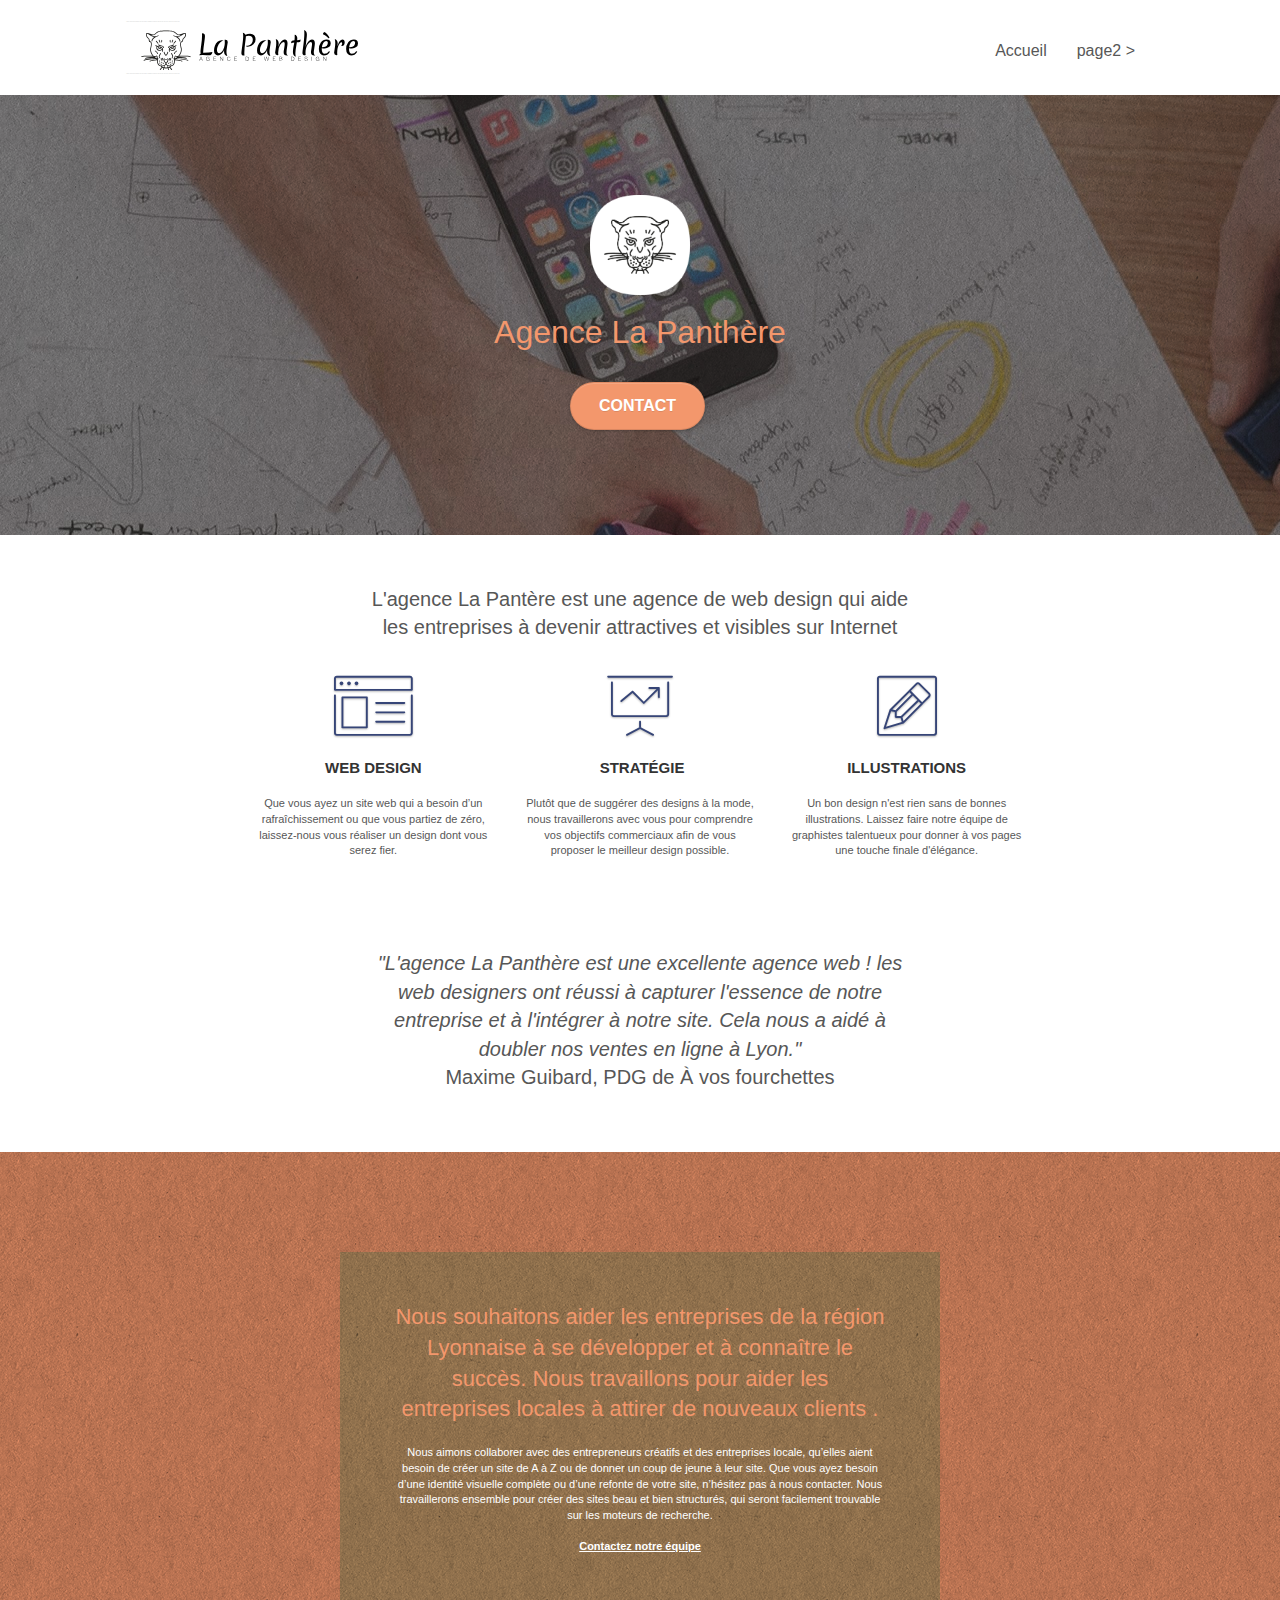
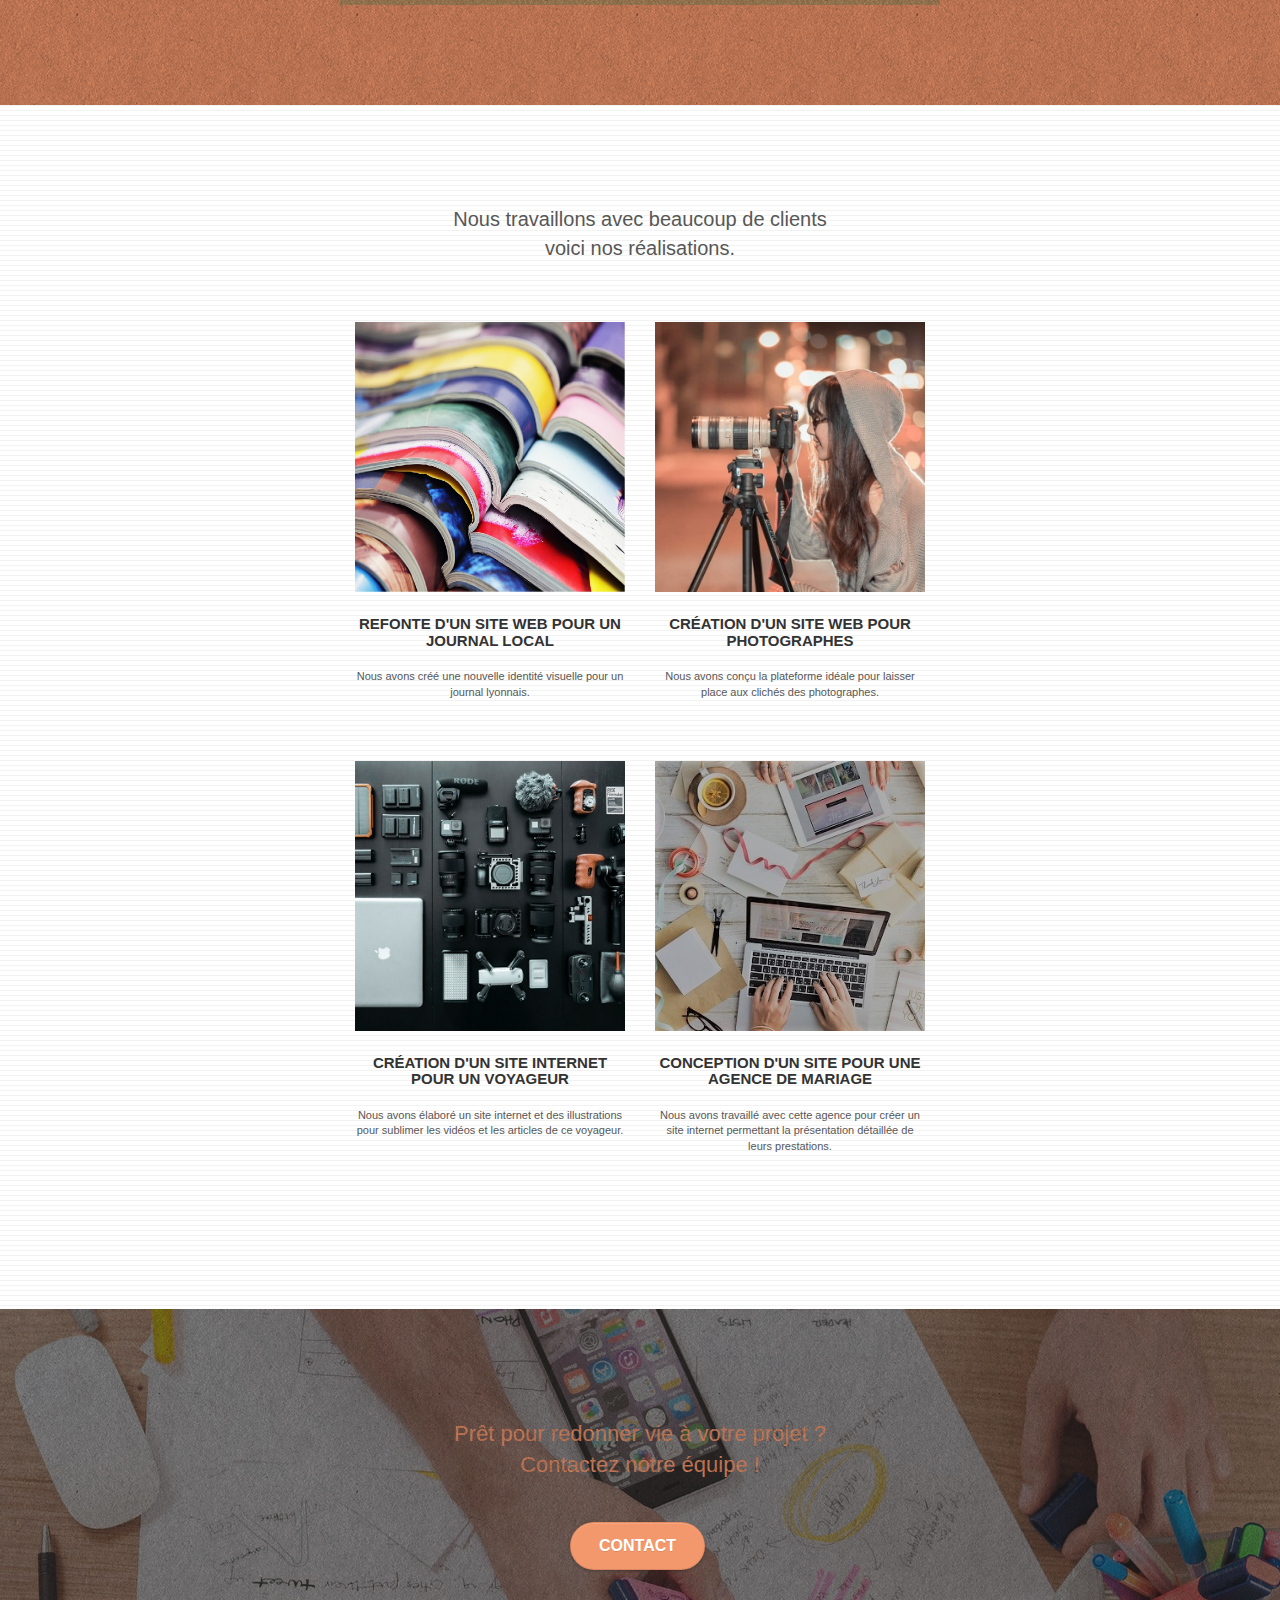
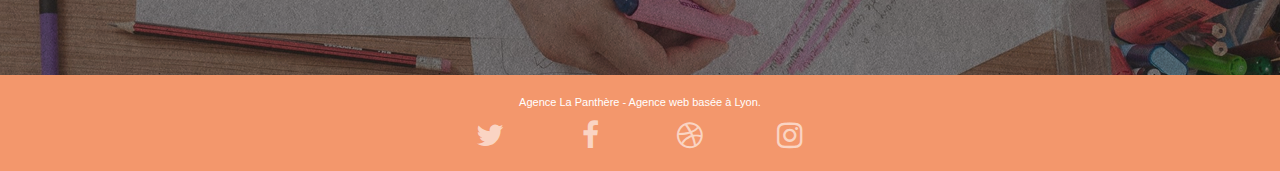
==== index.html @ 44c62259 "Ajout de balise header et footer en remplacement de simple div" ====
<!doctype html>
<html lang="fr">

<head>
	<meta charset="utf-8">
	<meta name="description"
		content="L'agence La Panthère est une société de design web permettant à n'importe quel pesrsonne de pouvoir créer designé le site de ces rêves">
	<meta name="viewport" content="width=device-width, initial-scale=1.0, viewport-fit=cover">
	<link rel="shortcut icon" type="image/png" href="img/favicon.jpg">
	<link rel="stylesheet" type="text/css" href="./css/style-index.css">


	<script src="./js/jquery-2.1.0.js"></script>
	<script src="./js/bootstrap.js"></script>
	<script src="./js/blocs.js"></script>
	<script src="./js/jquery.touchSwipe.js" defer></script>
	<script src="./js/gmaps.js"></script>

	<title>La Panthère Design</title>


	<!-- Analytics -->

	<!-- Analytics END -->

</head>

<body>
	<!-- Principal conteneur -->
	<div class="page-container">

		<!-- bloc-0 -->
		<header class="bloc bgc-white l-bloc " id="bloc-0">
			<div class="container bloc-sm">

				<nav class="navbar row">
					<div class="navbar-header">
						<div class="keywords" style="color:#cccccc;font-size:1px;">Agence web à paris, stratégie web, web design,
							illustrations, design de site web, site web, web, internet, site internet, site</div>
						<a class="navbar-brand" href="index.html"><img src="img/agence-la-panthere-monochrome.svg"
								alt="paris web design logo agence web meilleure agence" height="40" /></a>
						<div class="keywords" style="color:#cccccc;font-size:1px;">Agence web à paris, stratégie web, web design,
							illustrations, design de site web, site web, web, internet, site internet, site</div>
						<button id="nav-toggle" type="button" class="ui-navbar-toggle navbar-toggle" data-toggle="collapse"
							data-target=".navbar-1">
							<span class="sr-only">Toggle navigation</span><span class="icon-bar"></span><span
								class="icon-bar"></span><span class="icon-bar"></span>
						</button>
					</div>
					<div class="collapse navbar-collapse navbar-1 special-dropdown-nav">
						<ul class="site-navigation nav navbar-nav">
							<li>
								<a href="index.html">Accueil</a>
							</li>
							<li>
							</li>
							<li>
								<a href="page2.html">page2 &gt;</a>
							</li>
						</ul>
					</div>
				</nav>
			</div>
		</header>
		<!-- bloc-0 END -->

		<!-- bloc-1-presentation -->
		<div class="bloc bgc-dark-slate-blue bg-banniere d-bloc bg-t-edge bloc-bg-texture texture-paper b-parallax"
			id="bloc-1-hero">
			<div class="container bloc-lg">
				<div class="row tight-width-whitespace">
					<div class="col-sm-12">
						<img src="img/logo.png" class="center-block image-resize-mode" width="100"
							alt="Agence La Panthère, agence web paris, création logo paris" />
						<h1 class="text-center hero-bloc-text tc-white ">
							Agence La Panthère
						</h1>
						<div class="text-center">
							<a href="page2.html" class="btn btn-lg btn-clean btn-rd cta-hero btn-atomic-tangerine"
								id="cta-hero">Contact</a>
						</div>
					</div>
				</div>
			</div>
		</div>
		<!-- bloc-1-presentation END -->

		<!-- bloc-2-services -->
		<div class="bloc bgc-white l-bloc" id="bloc-2-services">
			<div class="container bloc-md">
				<div class="row">
					<div class="col-sm-12 text-center">
						<p class="text-img-classic">
							L'agence La Pantère est une agence de web design qui aide
							<br>
							les entreprises à devenir attractives et visibles sur Internet
						</p>
					</div>
				</div>
				<div class="row voffset-lg med-width-whitespace">
					<div class="col-sm-4">
						<div class="text-center">
							<span class="et-icon-browser sm-shadow icon-dark-slate-blue icons icon-lg"></span>
						</div>
						<h3 class="mg-md text-center">
							Web design
						</h3>
						<p class="text-center ">
							Que vous ayez un site web qui a besoin d&rsquo;un rafraîchissement ou que vous partiez de zéro,
							laissez-nous vous réaliser un design dont vous serez fier.
						</p>
					</div>
					<div class="col-sm-4">
						<div class="text-center">
							<span class="et-icon-presentation sm-shadow icon-dark-slate-blue icons icon-lg"></span>
						</div>
						<h3 class="mg-md text-center">
							&nbsp;Stratégie
						</h3>
						<p class="text-center ">
							Plutôt que de suggérer des designs à la mode, nous travaillerons avec vous pour comprendre vos objectifs
							commerciaux afin de vous proposer le meilleur design possible.<br>
						</p>
					</div>
					<div class="col-sm-4">
						<div class="text-center">
							<span class="et-icon-edit sm-shadow icon-dark-slate-blue icons icon-lg"></span>
						</div>
						<h3 class="mg-md text-center">
							Illustrations
						</h3>
						<p class="text-center ">
							Un bon design n'est rien sans de bonnes illustrations. Laissez faire notre équipe de graphistes talentueux
							pour donner à vos pages une touche finale d'élégance.
						</p>
					</div>
				</div>
				<div class="row voffset-lg voffset">
					<div class="col-xs-12 col-md-8 col-md-offset-2 text-center">
						<p class="text-img-citation">
							"L'agence La Panthère est une excellente agence web ! les
							<br>
							web designers ont réussi à capturer l'essence de notre
							<br>
							entreprise et à l'intégrer à notre site. Cela nous a aidé à
							<br>
							doubler nos ventes en ligne à Lyon."
							<br>
							<span class="auteur">Maxime Guibard, PDG de &Agrave; vos fourchettes</span>
						</p>
					</div>
				</div>
			</div>
		</div>
		<!-- bloc-2-services END -->

		<!-- bloc-3-what-i-do -->
		<div class="bloc tc-white bgc-atomic-tangerine bg-presentation d-bloc bloc-bg-texture texture-paper b-parallax"
			id="bloc-3-what-i-do">
			<div class="container bloc-lg">
				<div class="row tight-width-whitespace black-background">
					<div class="col-sm-12">
						<h2 class="mg-md text-center tc-white">
							Nous souhaitons aider les entreprises de la région Lyonnaise à se développer et à connaître le succès.
							Nous travaillons pour aider les entreprises locales à attirer de nouveaux clients .<br>
						</h2>
						<p class="text-center white">
							Nous aimons collaborer avec des entrepreneurs créatifs et des entreprises locale, qu’elles aient besoin de
							créer un site de A à Z ou de donner un coup de jeune à leur site. Que vous ayez besoin d’une identité
							visuelle complète ou d’une refonte de votre site, n’hésitez pas à nous contacter. Nous travaillerons
							ensemble pour créer des sites beau et bien structurés, qui seront facilement trouvable sur les moteurs de
							recherche. <br><br><a class="ltc-white bold-link" href="page2.html">Contactez notre équipe</a><br>
						</p>
					</div>
				</div>
			</div>
		</div>
		<!-- bloc-3-what-i-do END -->

		<!-- bloc-4-portfolio -->
		<div class="bloc bgc-white bg-lines-h2-bg bg-repeat l-bloc" id="bloc-4-portfolio">
			<div class="container bloc-lg">
				<div class="row">
					<div class="col-sm-12 text-center">
						<p class="text-img-classic">
							Nous travaillons avec beaucoup de clients
							<br>
							voici nos réalisations.
						</p>
					</div>
				</div>
				<div class="row tight-width-whitespace portfolio-row">
					<div class="col-sm-6">
						<a href="#" data-lightbox="img/1.jpg" data-gallery-id="gallery-1"
							data-caption="Refonte d'un site web pour un journal local" data-frame="snapshot-lb"><img src="img/1.jpg"
								alt="paris web design logo agence web meilleure agence et refonte site web journal"
								class="img-responsive portfolio-thumb" /></a>
						<h3 class="mg-md text-center">
							Refonte d'un site web pour un journal local
						</h3>
						<p class="text-center">
							Nous avons créé une nouvelle identité visuelle pour un journal lyonnais.
						</p>
					</div>
					<div class="col-sm-6">
						<a href="#" data-lightbox="img/2.jpg" data-gallery-id="gallery-1"
							data-caption="Création d'un site web pour photographes" data-frame="snapshot-lb"><img src="img/2.jpg"
								class="img-responsive portfolio-thumb"
								alt="paris web design logo agence web meilleure agence, Création d'un site web pour photographes" /></a>
						<h3 class="mg-md text-center">
							Création d'un site web pour photographes
						</h3>
						<p class="text-center">
							Nous avons conçu la plateforme idéale pour laisser place aux clichés des photographes.
						</p>
					</div>
				</div>
				<div class="row tight-width-whitespace portfolio-row">
					<div class="col-sm-6">
						<a href="#" data-lightbox="img/3.png" data-gallery-id="gallery-1"
							data-caption="Création d'un site internet pour un voyageur" data-frame="snapshot-lb"><img src="img/3.png"
								class="img-responsive portfolio-thumb"
								alt="paris web design logo agence web meilleure agence, Création d'un site web pour voyageur" /></a>
						<h3 class="mg-md text-center">
							Création d'un site internet pour un voyageur
						</h3>
						<p class="text-center">
							Nous avons élaboré un site internet et des illustrations pour sublimer les vidéos et les articles de ce
							voyageur.
						</p>
					</div>
					<div class="col-sm-6">
						<a href="#" data-lightbox="img/4.png" data-gallery-id="gallery-1"
							data-caption="Conception d'un site pour une agence de mariage" data-frame="snapshot-lb"><img
								src="img/4.png" class="img-responsive portfolio-thumb"
								alt="paris web design logo agence web meilleure agence, Création d'un site web pour agence de mariage" /></a>
						<h3 class="mg-md text-center">
							Conception d'un site pour une agence de mariage
						</h3>
						<p class="text-center">
							Nous avons travaillé avec cette agence pour créer un site internet permettant la présentation détaillée de
							leurs prestations.
						</p>
					</div>
				</div>
			</div>
		</div>
		<!-- bloc-4-portfolio END -->

		<!-- bloc-5-cta -->
		<div class="bloc bgc-dark-slate-blue bg-banniere d-bloc bloc-bg-texture texture-paper" id="bloc-5-cta">
			<div class="container bloc-lg">
				<div class="row">
					<h2 class="mg-md text-center tc-white">
						Prêt pour redonner vie à votre projet ?<br>Contactez notre équipe !
					</h2>
					<div class="col-sm-12 text-center">
						<a href="page2.html" class="btn btn-atomic-tangerine btn-clean btn-rd btn-lg cta-hero">Contact</a>
					</div>
				</div>
			</div>
		</div>
		<!-- bloc-5-cta END -->

		<!-- Footer - bloc-8 -->
		<footer class="bloc bgc-atomic-tangerine d-bloc" id="bloc-8">
			<div class="container bloc-sm">
				<div class="row">
					<div class="col-sm-12">
						<p class="text-center white">
							Agence La Panthère - Agence web basée à Lyon.<br>
						</p>
						<div class="row row-no-gutters social">
							<div class="col-sm-3">
								<div class="text-center">
									<a class="social" href="index.html"><span class="fa fa-twitter icon-md"></span></a>
								</div>
							</div>
							<div class="col-sm-3">
								<div class="text-center">
									<a class="social" href="index.html"><span class="fa fa-facebook icon-md"></span></a>
								</div>
							</div>
							<div class="col-sm-3">
								<div class="text-center">
									<a class="social" href="index.html"><span class="fa fa-dribbble icon-md"></span></a>
								</div>
							</div>
							<div class="col-sm-3">
								<div class="text-center">
									<a class="social" href="index.html"><span class="fa fa-instagram icon-md"></span></a>
								</div>
							</div>
						</div>
					</div>
				</div>
			</div>
		</footer>
		<!-- Footer - bloc-8 END -->

	</div>
	<!-- Principal conteneur END -->


</body>

</html>
---- css/style-index.css ----
/*!
 * Bootstrap v3.3.5 (http://getbootstrap.com)
 * Copyright 2011-2015 Twitter, Inc.
 * Licensed under MIT (https://github.com/twbs/bootstrap/blob/master/LICENSE)
 */
/*! normalize.css v3.0.3 | MIT License | github.com/necolas/normalize.css */
html {
  font-family: sans-serif;
  -webkit-text-size-adjust: 100%;
  -ms-text-size-adjust: 100%
}

body {
  margin: 0
}

footer, header, nav {
  display: block
}

[hidden] {
  display: none
}

a {
  background-color: transparent
}

a:active, a:hover {
  outline: 0
}

b {
  font-weight: 700
}

h1 {
  margin: .67em 0;
  font-size: 2em
}

img {
  border: 0
}

svg:not(:root) {
  overflow: hidden
}

button {
  margin: 0;
  font: inherit;
  color: inherit
}

button {
  overflow: visible
}

button {
  text-transform: none
}

button {
  cursor: pointer
}

button[disabled] {
  cursor: default
}

button::-moz-focus-inner {
  padding: 0;
  border: 0
}

/*! Source: https://github.com/h5bp/html5-boilerplate/blob/master/src/css/main.css */
@media print {
  *, :after, :before {
    color: #000 !important;
    text-shadow: none !important;
    background: 0 0 !important;
    -webkit-box-shadow: none !important;
    box-shadow: none !important
  }

  a, a:visited {
    text-decoration: underline
  }

  a[href]:after {
    content: " ("attr(href) ")"
  }

  a[href^="#"]:after, a[href^="javascript:"]:after {
    content: ""
  }

  img {
    page-break-inside: avoid
  }

  img {
    max-width: 100% !important
  }

  h2, h3, p {
    orphans: 3;
    widows: 3
  }

  h2, h3 {
    page-break-after: avoid
  }

  .navbar {
    display: none
  }
}

@font-face {
  font-family: 'Glyphicons Halflings';
  src: url(https://kentintl.github.io/P4-lapanthere/fonts/glyphicons-halflings-regular.eot);
  src: url(https://kentintl.github.io/P4-lapanthere/fonts/glyphicons-halflings-regular.eot?#iefix) format('embedded-opentype'), url(https://kentintl.github.io/P4-lapanthere/fonts/glyphicons-halflings-regular.woff2) format('woff2'), url(https://kentintl.github.io/P4-lapanthere/fonts/glyphicons-halflings-regular.woff) format('woff'), url(https://kentintl.github.io/P4-lapanthere/fonts/glyphicons-halflings-regular.ttf) format('truetype'), url(https://kentintl.github.io/P4-lapanthere/fonts/glyphicons-halflings-regular.svg#glyphicons_halflingsregular) format('svg')
}

* {
  -webkit-box-sizing: border-box;
  -moz-box-sizing: border-box;
  box-sizing: border-box
}

:after, :before {
  -webkit-box-sizing: border-box;
  -moz-box-sizing: border-box;
  box-sizing: border-box
}

html {
  font-size: 10px;
  -webkit-tap-highlight-color: transparent
}

body {
  font-family: "Helvetica Neue", Helvetica, Arial, sans-serif;
  font-size: 14px;
  line-height: 1.42857143;
  color: #333;
  background-color: #fff
}

button {
  font-family: inherit;
  font-size: inherit;
  line-height: inherit
}

a {
  color: #337ab7;
  text-decoration: none
}

a:focus, a:hover {
  color: #23527c;
  text-decoration: underline
}

a:focus {
  outline: thin dotted;
  outline: 5px auto -webkit-focus-ring-color;
  outline-offset: -2px
}

img {
  vertical-align: middle
}

.img-responsive {
  display: block;
  max-width: 100%;
  height: auto
}

.sr-only {
  position: absolute;
  width: 1px;
  height: 1px;
  padding: 0;
  margin: -1px;
  overflow: hidden;
  clip: rect(0, 0, 0, 0);
  border: 0
}

[role=button] {
  cursor: pointer
}

.h1, .h2, .h3, .h4, .h5, .h6, h1, h2, h3, h4, h5, h6 {
  font-family: inherit;
  font-weight: 500;
  line-height: 1.1;
  color: inherit
}

.h1, .h2, .h3, h1, h2, h3 {
  margin-top: 20px;
  margin-bottom: 10px
}

.h4, .h5, .h6, h4, h5, h6 {
  margin-top: 10px;
  margin-bottom: 10px
}

.h1, h1 {
  font-size: 36px
}

.h2, h2 {
  font-size: 30px
}

.h3, h3 {
  font-size: 24px
}

.h4, h4 {
  font-size: 18px
}

.h5, h5 {
  font-size: 14px
}

.h6, h6 {
  font-size: 12px
}

p {
  margin: 0 0 10px
}

.text-center {
  text-align: center
}

.page-header {
  padding-bottom: 9px;
  margin: 40px 0 20px;
  border-bottom: 1px solid #eee
}

ul {
  margin-top: 0;
  margin-bottom: 10px
}

ul ul {
  margin-bottom: 0
}

.container {
  padding-right: 15px;
  padding-left: 15px;
  margin-right: auto;
  margin-left: auto
}

@media (min-width:768px) {
  .container {
    width: 750px
  }
}

@media (min-width:992px) {
  .container {
    width: 970px
  }
}

@media (min-width:1200px) {
  .container {
    width: 1170px
  }
}

.row {
  margin-right: -15px;
  margin-left: -15px
}

.col-lg-1, .col-lg-10, .col-lg-11,
.col-lg-12, .col-lg-2, .col-lg-3,
.col-lg-4, .col-lg-5, .col-lg-6,
.col-lg-7, .col-lg-8, .col-lg-9,
.col-md-1, .col-md-10, .col-md-11,
.col-md-12, .col-md-2, .col-md-3,
.col-md-4, .col-md-5,
.col-md-6, .col-md-7, .col-md-8,
.col-md-9, .col-sm-1, .col-sm-10,
.col-sm-11, .col-sm-12, .col-sm-2,
.col-sm-3, .col-sm-4, .col-sm-5,
.col-sm-6, .col-sm-7, .col-sm-8,
.col-sm-9, .col-xs-1, .col-xs-10,
.col-xs-11, .col-xs-12, .col-xs-2,
.col-xs-3, .col-xs-4, .col-xs-5,
.col-xs-6, .col-xs-7, .col-xs-8, .col-xs-9 {
  position: relative;
  min-height: 1px;
  padding-right: 15px;
  padding-left: 15px
}

.col-xs-1, .col-xs-10, .col-xs-11,
.col-xs-12, .col-xs-2, .col-xs-3,
.col-xs-4, .col-xs-5, .col-xs-6,
.col-xs-7, .col-xs-8, .col-xs-9 {
  float: left
}

.col-xs-12 {
  width: 100%
}

.col-xs-11 {
  width: 91.66666667%
}

.col-xs-10 {
  width: 83.33333333%
}

.col-xs-9 {
  width: 75%
}

.col-xs-8 {
  width: 66.66666667%
}

.col-xs-7 {
  width: 58.33333333%
}

.col-xs-6 {
  width: 50%
}

.col-xs-5 {
  width: 41.66666667%
}

.col-xs-4 {
  width: 33.33333333%
}

.col-xs-3 {
  width: 25%
}

.col-xs-2 {
  width: 16.66666667%
}

.col-xs-1 {
  width: 8.33333333%
}

.col-xs-offset-12 {
  margin-left: 100%
}

.col-xs-offset-11 {
  margin-left: 91.66666667%
}

.col-xs-offset-10 {
  margin-left: 83.33333333%
}

.col-xs-offset-9 {
  margin-left: 75%
}

.col-xs-offset-8 {
  margin-left: 66.66666667%
}

.col-xs-offset-7 {
  margin-left: 58.33333333%
}

.col-xs-offset-6 {
  margin-left: 50%
}

.col-xs-offset-5 {
  margin-left: 41.66666667%
}

.col-xs-offset-4 {
  margin-left: 33.33333333%
}

.col-xs-offset-3 {
  margin-left: 25%
}

.col-xs-offset-2 {
  margin-left: 16.66666667%
}

.col-xs-offset-1 {
  margin-left: 8.33333333%
}

.col-xs-offset-0 {
  margin-left: 0
}

@media (min-width:768px) {
  .col-sm-1, .col-sm-10, .col-sm-11, .col-sm-12, .col-sm-2, .col-sm-3, .col-sm-4, .col-sm-5, .col-sm-6, .col-sm-7, .col-sm-8, .col-sm-9 {
    float: left
  }

  .col-sm-12 {
    width: 100%
  }

  .col-sm-11 {
    width: 91.66666667%
  }

  .col-sm-10 {
    width: 83.33333333%
  }

  .col-sm-9 {
    width: 75%
  }

  .col-sm-8 {
    width: 66.66666667%
  }

  .col-sm-7 {
    width: 58.33333333%
  }

  .col-sm-6 {
    width: 50%
  }

  .col-sm-5 {
    width: 41.66666667%
  }

  .col-sm-4 {
    width: 33.33333333%
  }

  .col-sm-3 {
    width: 25%
  }

  .col-sm-2 {
    width: 16.66666667%
  }

  .col-sm-1 {
    width: 8.33333333%
  }

  .col-sm-offset-12 {
    margin-left: 100%
  }

  .col-sm-offset-11 {
    margin-left: 91.66666667%
  }

  .col-sm-offset-10 {
    margin-left: 83.33333333%
  }

  .col-sm-offset-9 {
    margin-left: 75%
  }

  .col-sm-offset-8 {
    margin-left: 66.66666667%
  }

  .col-sm-offset-7 {
    margin-left: 58.33333333%
  }

  .col-sm-offset-6 {
    margin-left: 50%
  }

  .col-sm-offset-5 {
    margin-left: 41.66666667%
  }

  .col-sm-offset-4 {
    margin-left: 33.33333333%
  }

  .col-sm-offset-3 {
    margin-left: 25%
  }

  .col-sm-offset-2 {
    margin-left: 16.66666667%
  }

  .col-sm-offset-1 {
    margin-left: 8.33333333%
  }

  .col-sm-offset-0 {
    margin-left: 0
  }
}

@media (min-width:992px) {
  .col-md-1, .col-md-10, .col-md-11, .col-md-12, .col-md-2, .col-md-3, .col-md-4, .col-md-5, .col-md-6, .col-md-7, .col-md-8, .col-md-9 {
    float: left
  }

  .col-md-12 {
    width: 100%
  }

  .col-md-11 {
    width: 91.66666667%
  }

  .col-md-10 {
    width: 83.33333333%
  }

  .col-md-9 {
    width: 75%
  }

  .col-md-8 {
    width: 66.66666667%
  }

  .col-md-7 {
    width: 58.33333333%
  }

  .col-md-6 {
    width: 50%
  }

  .col-md-5 {
    width: 41.66666667%
  }

  .col-md-4 {
    width: 33.33333333%
  }

  .col-md-3 {
    width: 25%
  }

  .col-md-2 {
    width: 16.66666667%
  }

  .col-md-1 {
    width: 8.33333333%
  }

  .col-md-offset-12 {
    margin-left: 100%
  }

  .col-md-offset-11 {
    margin-left: 91.66666667%
  }

  .col-md-offset-10 {
    margin-left: 83.33333333%
  }

  .col-md-offset-9 {
    margin-left: 75%
  }

  .col-md-offset-8 {
    margin-left: 66.66666667%
  }

  .col-md-offset-7 {
    margin-left: 58.33333333%
  }

  .col-md-offset-6 {
    margin-left: 50%
  }

  .col-md-offset-5 {
    margin-left: 41.66666667%
  }

  .col-md-offset-4 {
    margin-left: 33.33333333%
  }

  .col-md-offset-3 {
    margin-left: 25%
  }

  .col-md-offset-2 {
    margin-left: 16.66666667%
  }

  .col-md-offset-1 {
    margin-left: 8.33333333%
  }

  .col-md-offset-0 {
    margin-left: 0
  }
}

@media (min-width:1200px) {
  .col-lg-1, .col-lg-10, .col-lg-11, .col-lg-12, .col-lg-2, .col-lg-3, .col-lg-4, .col-lg-5, .col-lg-6, .col-lg-7, .col-lg-8, .col-lg-9 {
    float: left
  }

  .col-lg-12 {
    width: 100%
  }

  .col-lg-11 {
    width: 91.66666667%
  }

  .col-lg-10 {
    width: 83.33333333%
  }

  .col-lg-9 {
    width: 75%
  }

  .col-lg-8 {
    width: 66.66666667%
  }

  .col-lg-7 {
    width: 58.33333333%
  }

  .col-lg-6 {
    width: 50%
  }

  .col-lg-5 {
    width: 41.66666667%
  }

  .col-lg-4 {
    width: 33.33333333%
  }

  .col-lg-3 {
    width: 25%
  }

  .col-lg-2 {
    width: 16.66666667%
  }

  .col-lg-1 {
    width: 8.33333333%
  }

  .col-lg-offset-12 {
    margin-left: 100%
  }

  .col-lg-offset-11 {
    margin-left: 91.66666667%
  }

  .col-lg-offset-10 {
    margin-left: 83.33333333%
  }

  .col-lg-offset-9 {
    margin-left: 75%
  }

  .col-lg-offset-8 {
    margin-left: 66.66666667%
  }

  .col-lg-offset-7 {
    margin-left: 58.33333333%
  }

  .col-lg-offset-6 {
    margin-left: 50%
  }

  .col-lg-offset-5 {
    margin-left: 41.66666667%
  }

  .col-lg-offset-4 {
    margin-left: 33.33333333%
  }

  .col-lg-offset-3 {
    margin-left: 25%
  }

  .col-lg-offset-2 {
    margin-left: 16.66666667%
  }

  .col-lg-offset-1 {
    margin-left: 8.33333333%
  }

  .col-lg-offset-0 {
    margin-left: 0
  }
}

caption {
  padding-top: 8px;
  padding-bottom: 8px;
  color: #777;
  text-align: left
}

.btn {
  display: inline-block;
  padding: 6px 12px;
  margin-bottom: 0;
  font-size: 14px;
  font-weight: 400;
  line-height: 1.42857143;
  text-align: center;
  white-space: nowrap;
  vertical-align: middle;
  -ms-touch-action: manipulation;
  touch-action: manipulation;
  cursor: pointer;
  -webkit-user-select: none;
  -moz-user-select: none;
  -ms-user-select: none;
  user-select: none;
  background-image: none;
  border: 1px solid transparent;
  border-radius: 4px
}

.btn:active.focus, .btn:active:focus, .btn:focus {
  outline: thin dotted;
  outline: 5px auto -webkit-focus-ring-color;
  outline-offset: -2px
}

.btn:focus, .btn:hover {
  color: #333;
  text-decoration: none
}

.btn:active {
  background-image: none;
  outline: 0;
  -webkit-box-shadow: inset 0 3px 5px rgba(0, 0, 0, .125);
  box-shadow: inset 0 3px 5px rgba(0, 0, 0, .125)
}

.btn[disabled] {
  cursor: not-allowed;
  -webkit-box-shadow: none;
  box-shadow: none;
  opacity: .65
}

.btn-default {
  color: #333;
  background-color: #fff;
  border-color: #ccc
}

.btn-default:focus {
  color: #333;
  background-color: #e6e6e6;
  border-color: #8c8c8c
}

.btn-default:hover {
  color: #333;
  background-color: #e6e6e6;
  border-color: #adadad
}

.btn-default:active {
  color: #333;
  background-color: #e6e6e6;
  border-color: #adadad
}

.btn-default:active.focus, .btn-default:active:focus, .btn-default:active:hover {
  color: #333;
  background-color: #d4d4d4;
  border-color: #8c8c8c
}

.btn-default:active {
  background-image: none
}

.btn-default[disabled], .btn-default[disabled]:active, .btn-default[disabled]:focus, .btn-default[disabled]:hover {
  background-color: #fff;
  border-color: #ccc
}

.btn-link {
  font-weight: 400;
  color: #337ab7;
  border-radius: 0
}

.btn-link, .btn-link:active, .btn-link[disabled] {
  background-color: transparent;
  -webkit-box-shadow: none;
  box-shadow: none
}

.btn-link, .btn-link:active, .btn-link:focus, .btn-link:hover {
  border-color: transparent
}

.btn-link:focus, .btn-link:hover {
  color: #23527c;
  text-decoration: underline;
  background-color: transparent
}

.btn-link[disabled]:focus, .btn-link[disabled]:hover {
  color: #777;
  text-decoration: none
}

.btn-lg {
  padding: 10px 16px;
  font-size: 18px;
  line-height: 1.3333333;
  border-radius: 6px
}

.btn-sm {
  padding: 5px 10px;
  font-size: 12px;
  line-height: 1.5;
  border-radius: 3px
}

.btn-xs {
  padding: 1px 5px;
  font-size: 12px;
  line-height: 1.5;
  border-radius: 3px
}

.btn-block {
  display: block;
  width: 100%
}

.btn-block+.btn-block {
  margin-top: 5px
}

.collapse {
  display: none
}

.dropdown {
  position: relative
}

.dropdown-toggle:focus {
  outline: 0
}

.dropdown-header {
  display: block;
  padding: 3px 20px;
  font-size: 12px;
  line-height: 1.42857143;
  color: #777;
  white-space: nowrap
}

.nav {
  padding-left: 0;
  margin-bottom: 0;
  list-style: none
}

.nav>li {
  position: relative;
  display: block
}

.nav>li>a {
  position: relative;
  display: block;
  padding: 10px 15px
}

.nav>li>a:focus, .nav>li>a:hover {
  text-decoration: none;
  background-color: #eee
}

.nav>li>a>img {
  max-width: none
}

.navbar {
  position: relative;
  min-height: 50px;
  margin-bottom: 20px;
  border: 1px solid transparent
}

@media (min-width:768px) {
  .navbar {
    border-radius: 4px
  }
}

@media (min-width:768px) {
  .navbar-header {
    float: left
  }
}

.navbar-collapse {
  padding-right: 15px;
  padding-left: 15px;
  overflow-x: visible;
  -webkit-overflow-scrolling: touch;
  border-top: 1px solid transparent;
  -webkit-box-shadow: inset 0 1px 0 rgba(255, 255, 255, .1);
  box-shadow: inset 0 1px 0 rgba(255, 255, 255, .1)
}

@media (min-width:768px) {
  .navbar-collapse {
    width: auto;
    border-top: 0;
    -webkit-box-shadow: none;
    box-shadow: none
  }

  .navbar-collapse.collapse {
    display: block !important;
    height: auto !important;
    padding-bottom: 0;
    overflow: visible !important
  }
}

.container>.navbar-collapse, .container>.navbar-header {
  margin-right: -15px;
  margin-left: -15px
}

@media (min-width:768px) {
  .container>.navbar-collapse, .container>.navbar-header {
    margin-right: 0;
    margin-left: 0
  }
}

.navbar-brand {
  float: left;
  height: 50px;
  padding: 15px 15px;
  font-size: 18px;
  line-height: 20px
}

.navbar-brand:focus, .navbar-brand:hover {
  text-decoration: none
}

.navbar-brand>img {
  display: block
}

@media (min-width:768px) {
  .navbar>.container .navbar-brand {
    margin-left: -15px
  }
}

.navbar-toggle {
  position: relative;
  float: right;
  padding: 9px 10px;
  margin-top: 8px;
  margin-right: 15px;
  margin-bottom: 8px;
  background-color: transparent;
  background-image: none;
  border: 1px solid transparent;
  border-radius: 4px
}

.navbar-toggle:focus {
  outline: 0
}

.navbar-toggle .icon-bar {
  display: block;
  width: 22px;
  height: 2px;
  border-radius: 1px
}

.navbar-toggle .icon-bar+.icon-bar {
  margin-top: 4px
}

@media (min-width:768px) {
  .navbar-toggle {
    display: none
  }
}

.navbar-nav {
  margin: 7.5px -15px
}

.navbar-nav>li>a {
  padding-top: 10px;
  padding-bottom: 10px;
  line-height: 20px
}

@media (min-width:768px) {
  .navbar-nav {
    float: left;
    margin: 0
  }

  .navbar-nav>li {
    float: left
  }

  .navbar-nav>li>a {
    padding-top: 15px;
    padding-bottom: 15px
  }
}

.navbar-btn {
  margin-top: 8px;
  margin-bottom: 8px
}

.navbar-btn.btn-sm {
  margin-top: 10px;
  margin-bottom: 10px
}

.navbar-btn.btn-xs {
  margin-top: 14px;
  margin-bottom: 14px
}

.navbar-text {
  margin-top: 15px;
  margin-bottom: 15px
}

@media (min-width:768px) {
  .navbar-text {
    float: left;
    margin-right: 15px;
    margin-left: 15px
  }
}

.navbar-default {
  background-color: #f8f8f8;
  border-color: #e7e7e7
}

.navbar-default .navbar-brand {
  color: #777
}

.navbar-default .navbar-brand:focus, .navbar-default .navbar-brand:hover {
  color: #5e5e5e;
  background-color: transparent
}

.navbar-default .navbar-text {
  color: #777
}

.navbar-default .navbar-nav>li>a {
  color: #777
}

.navbar-default .navbar-nav>li>a:focus, .navbar-default .navbar-nav>li>a:hover {
  color: #333;
  background-color: transparent
}

.navbar-default .navbar-toggle {
  border-color: #ddd
}

.navbar-default .navbar-toggle:focus, .navbar-default .navbar-toggle:hover {
  background-color: #ddd
}

.navbar-default .navbar-toggle .icon-bar {
  background-color: #888
}

.navbar-default .navbar-collapse {
  border-color: #e7e7e7
}

.navbar-default .navbar-link {
  color: #777
}

.navbar-default .navbar-link:hover {
  color: #333
}

.navbar-default .btn-link {
  color: #777
}

.navbar-default .btn-link:focus, .navbar-default .btn-link:hover {
  color: #333
}

.navbar-default .btn-link[disabled]:focus, .navbar-default .btn-link[disabled]:hover {
  color: #ccc
}

@-webkit-keyframes progress-bar-stripes {
  from {
    background-position: 40px 0
  }

  to {
    background-position: 0 0
  }
}

@-o-keyframes progress-bar-stripes {
  from {
    background-position: 40px 0
  }

  to {
    background-position: 0 0
  }
}

@keyframes progress-bar-stripes {
  from {
    background-position: 40px 0
  }

  to {
    background-position: 0 0
  }
}

.container:after, .container:before,
.nav:after, .nav:before,
.navbar-collapse:after,
.navbar-collapse:before,
.navbar-header:after,
.navbar-header:before,
.navbar:after, .navbar:before,
.row:after, .row:before {
  display: table;
  content: " "
}

.container:after, .nav:after, .navbar-collapse:after,
.navbar-header:after, .navbar:after, .row:after {
  clear: both
}

.center-block {
  display: block;
  margin-right: auto;
  margin-left: auto
}

/* FIN DE BOOTSTRAP  FIN DE BOOTSTRAP  FIN DE BOOTSTRAP  FIN DE BOOTSTRAP  FIN DE BOOTSTRAP  FIN DE BOOTSTRAP  FIN DE BOOTSTRAP  FIN DE BOOTSTRAP */

/* STYLE GENERAL  STYLE GENERAL  STYLE GENERAL  STYLE GENERAL  STYLE GENERAL  STYLE GENERAL  STYLE GENERAL  STYLE GENERAL  STYLE GENERAL */
body {
  margin: 0;
  padding: 0;
  background: #fff;
  overflow-x: hidden;
  -webkit-font-smoothing: antialiased;
  -moz-osx-font-smoothing: grayscale
}

a, button {
  transition: all .3s ease-in-out;
  outline: 0 !important
}

a:hover {
  text-decoration: none;
  cursor: pointer
}

.bloc {
  width: 100%;
  clear: both;
  background: 50% 50% no-repeat;
  padding: 0 50px;
  -webkit-background-size: cover;
  -moz-background-size: cover;
  -o-background-size: cover;
  background-size: cover;
  position: relative
}

.bloc .container {
  padding-left: 0;
  padding-right: 0
}

.bloc-lg {
  padding: 100px 50px
}

.bloc-md {
  padding: 50px
}

.bloc-sm {
  padding: 20px 50px
}

.bg-b-edge, .bg-br-edge, .bg-center, .bg-l-edge, .bg-r-edge, .bg-repeat, .bg-t-edge {
  -webkit-background-size: auto !important;
  -moz-background-size: auto !important;
  -o-background-size: auto !important;
  background-size: auto !important
}

.bg-repeat {
  background: repeat
}

.bg-t-edge {
  background: top no-repeat
}

.bloc-bg-texture::before {
  content: "";
  background-size: 2px 2px;
  position: absolute;
  top: 0;
  bottom: 0;
  left: 0;
  right: 0
}

.texture-paper::before {
  background: url(https://kentintl.github.io/P4-lapanthere/img/texture-paper.png);
  background-size: 280px 280px
}

.b-parallax {
  background-attachment: fixed
}

.d-bloc {
  color: rgba(255, 255, 255, .7)
}

.d-bloc button:hover {
  color: rgba(255, 255, 255, .9)
}

.d-bloc .a-btn, .d-bloc .navbar a, .d-bloc .navbar-brand, .d-bloc a .icon-lg, .d-bloc a .icon-md, .d-bloc a .icon-sm, .d-bloc h1 a, .d-bloc h2 a, .d-bloc h3 a, .d-bloc h4 a, .d-bloc h5 a, .d-bloc h6 a, .d-bloc p a {
  color: rgba(255, 255, 255, .6)
}

.d-bloc .a-btn:hover, .d-bloc .navbar a:hover, .d-bloc .navbar-brand:hover, .d-bloc a:hover .icon-lg, .d-bloc a:hover .icon-md, .d-bloc a:hover .icon-sm, .d-bloc h1 a:hover, .d-bloc h2 a:hover, .d-bloc h3 a:hover, .d-bloc h4 a:hover, .d-bloc h5 a:hover, .d-bloc h6 a:hover, .d-bloc p a:hover {
  color: rgba(255, 255, 255, 1)
}

.d-bloc .navbar-toggle .icon-bar {
  background: rgba(255, 255, 255, 1)
}

.l-bloc {
  color: rgba(0, 0, 0, .5)
}

.l-bloc button:hover {
  color: rgba(0, 0, 0, .7)
}

.l-bloc .a-btn, .l-bloc .navbar a, .l-bloc .navbar-brand, .l-bloc a .icon-lg, .l-bloc a .icon-md, .l-bloc a .icon-sm, .l-bloc h1 a, .l-bloc h2 a, .l-bloc h3 a, .l-bloc h4 a, .l-bloc h5 a, .l-bloc h6 a, .l-bloc p a {
  color: rgba(0, 0, 0, .6)
}

.l-bloc .a-btn:hover, .l-bloc .navbar a:hover, .l-bloc .navbar-brand:hover, .l-bloc a:hover .icon-lg, .l-bloc a:hover .icon-md, .l-bloc a:hover .icon-sm, .l-bloc h1 a:hover, .l-bloc h2 a:hover, .l-bloc h3 a:hover, .l-bloc h4 a:hover, .l-bloc h5 a:hover, .l-bloc h6 a:hover, .l-bloc p a:hover {
  color: rgba(0, 0, 0, 1)
}

.l-bloc .navbar-toggle .icon-bar {
  color: rgba(0, 0, 0, .6)
}

.voffset {
  margin-top: 30px
}

.voffset-lg {
  margin-top: 80px
}

.row-no-gutters {
  margin-right: 0;
  margin-left: 0
}

.row.row-no-gutters>[class*=" col-"], .row.row-no-gutters>[class^=col-] {
  padding-right: 0;
  padding-left: 0
}

#bloc-1-hero h1 {
  font-size: 32px
}

.navbar {
  margin-bottom: 0;
  z-index: 1
}

.navbar-brand {
  height: auto;
  padding: 3px 15px;
  font-size: 25px;
  font-weight: 400;
  font-weight: 600;
  line-height: 44px
}

.navbar-brand img {
  max-height: 200px;
  margin: 0 5px 0 0;
  display: inline
}

.navbar-brand img[src$=svg] {
  min-width: 100px
}

.nav-center .navbar-brand img {
  margin: 0
}

.navbar .nav {
  padding-top: 2px;
  margin-right: -16px;
  float: right;
  z-index: 1
}

.nav>li {
  float: left;
  margin-top: 4px;
  font-size: 16px
}

.nav>li a:focus, .nav>li a:hover {
  background: 0 0
}

.navbar-toggle {
  margin: 10px 10px 0 0;
  border: 0
}

.navbar-toggle:hover {
  background: 0 0 !important
}

.navbar-toggle .icon-bar {
  background-color: rgba(0, 0, 0, .5);
  width: 26px
}

/* Modification des images en textes */
.text-img-classic {
  font-size: 20px;
}

.text-img-citation {
  font-size: 20px;
  font-style: italic;
}

.text-img-citation .auteur {
  font-size: 20px;
  font-style: normal;
}

/* FIN Modification des images en textes */
@media (min-width:768px) {
  .site-navigation {
    position: absolute;
    top: 50%;
    right: 20px;
    transform: translate(0, -50%);
    -webkit-transform: translateY(-50%)
  }

  .nav-center {
    text-align: center
  }

  .nav-center .navbar-header {
    width: 100%
  }

  .nav-center .nav>li, .nav-center .navbar-brand, .nav-center .navbar-header {
    float: none;
    display: inline-block
  }

  .nav-center .site-navigation {
    position: relative;
    width: 100%;
    right: 0;
    margin-right: 0;
    margin-top: 20px
  }
}

.nav>li>.dropdown a {
  background: 0 0 !important;
  display: block;
  padding: 14px 15px
}

.mg-md {
  margin-top: 10px;
  margin-bottom: 20px
}

.mg-lg {
  margin-top: 10px;
  margin-bottom: 40px
}

.btn {
  margin: 0 5px 5px 0
}

.btn-d, .btn-d:focus, .btn-d:hover {
  color: #fff;
  background: rgba(0, 0, 0, .3)
}

button {
  outline: 0 !important
}

.btn-rd {
  border-radius: 40px
}

.btn-clean {
  border: 1px solid rgba(0, 0, 0, .08);
  border-bottom-color: rgba(0, 0, 0, .1);
  text-shadow: 0 1px 0 rgba(0, 0, 1, .1);
  box-shadow: 0 1px 3px rgba(0, 0, 1, .25), inset 0 1px 0 0 rgba(255, 255, 255, .15)
}

.icon-md {
  font-size: 30px !important
}

.icon-lg {
  font-size: 60px !important
}

.sm-shadow {
  text-shadow: 0 1px 2px rgba(0, 0, 0, .3)
}

a[data-lightbox] {
  position: relative;
  display: block;
  text-align: center
}

a[data-lightbox]:hover::before {
  content: "+";
  font-family: HelveticaNeue-Light, "Helvetica Neue Light", "Helvetica Neue", Helvetica, Arial;
  font-size: 32px;
  width: 50px;
  height: 50px;
  margin-left: -25px;
  border-radius: 50%;
  background: rgba(0, 0, 0, .6);
  color: #fff;
  font-weight: 100;
  z-index: 1;
  position: absolute;
  top: 50%;
  transform: translateY(-50%);
  -webkit-transform: translateY(-50%)
}

a[data-lightbox]:hover img {
  opacity: .6;
  -webkit-animation-fill-mode: none;
  animation-fill-mode: none
}

.lightbox-caption {
  padding: 20px;
  color: #fff;
  background: rgba(0, 0, 0, .5);
  position: absolute;
  left: 15px;
  right: 15px;
  bottom: 5px
}

.snapshot-lb .lightbox-caption {
  padding: 0;
  color: rgba(0, 0, 0, .5);
  background: 0 0
}

.btn, a, h1, h2, h3, h4, h5, h6, p {
  font-family: helvetica;
  font-weight: 400;
  color: #575757 !important
}

.container {
  max-width: 1000px
}

.hero-bloc-text {
  font-size: 38px
}

p {
  font-size: 11px
}

.tight-width-whitespace {
  max-width: 600px;
  margin: auto auto auto auto
}

.h1 {
  font-size: 20px;
  font-family: "Open Sans"
}

.cta-hero {
  margin-top: 22px;
  color: #fff !important;
  text-transform: uppercase;
  padding: 12px 28px 12px 28px;
  font-size: 16px;
  font-weight: 700
}

.social {
  max-width: 400px;
  margin: auto auto auto auto
}

h2 {
  font-size: 22px;
  line-height: 1.4em
}

h3 {
  font-size: 15px;
  text-transform: uppercase;
  font-weight: 700;
  color: #333 !important
}

.med-width-whitespace {
  max-width: 800px;
  margin: auto auto auto auto;
  box-shadow: 0 0 0 #000
}

h1 {
  color: #333 !important
}

h4 {
  color: #333 !important
}

.icons {
  margin-bottom: 14px;
  margin-top: 24px
}

.white {
  color: #fff !important
}

.portfolio-thumb {
  margin-bottom: 24px
}

.portfolio-row {
  margin-bottom: 44px;
  margin-top: 50px
}

.black-background {
  background-color: rgba(165, 147, 99, .7);
  padding: 40px 40px 40px 40px
}

.bold-link {
  font-weight: 900;
  text-decoration: underline !important
}

.bgc-white {
  background-color: #fff
}

.bgc-dark-slate-blue {
  background-color: #364577
}

.bgc-atomic-tangerine {
  background-color: #f3976c
}

.tc-white {
  color: #f3976c !important
}

.btn-atomic-tangerine {
  background: #f3976c;
  color: #fff !important
}

.btn-atomic-tangerine:hover {
  background: #c27956 !important;
  color: #fff !important
}

.ltc-white {
  color: #fff !important
}

.ltc-white:hover {
  color: #ccc !important
}

.ltc-atomic-tangerine {
  color: #f3976c !important
}

.ltc-atomic-tangerine:hover {
  color: #c27956 !important
}

.icon-dark-slate-blue {
  color: #364577 !important;
  border-color: #364577 !important
}

.bg-lines-h2-bg {
  background-image: url(https://kentintl.github.io/P4-lapanthere/img/lines-h2-bg.png)
}

.bg-banniere {
  background-image: url(https://kentintl.github.io/P4-lapanthere/img/agence-la-panthere.jpg)
}

.bg-presentation {
  background-image: url(https://kentintl.github.io/P4-lapanthere/img/image-de-presentation.bmp)
}

@media (max-width:1024px) {
  .bloc {
    padding-left: 20px;
    padding-right: 20px
  }
}

@media (max-width:992px) and (min-width:768px) {
  .navbar .nav {
    max-width: 80%
  }

  .nav-center.navbar .nav {
    max-width: 100%
  }
}

@media only screen and (min-device-width:768px) and (max-device-width:1024px) and (orientation:landscape) {
  .b-parallax {
    background-attachment: scroll
  }
}

@media only screen and (min-device-width:1024px) and (max-device-width:1366px) and (-webkit-min-device-pixel-ratio:1.5) {
  .b-parallax {
    background-attachment: scroll
  }
}

@media (max-width:991px) {
  .container {
    width: 100%
  }

  .b-parallax {
    background-attachment: scroll
  }

  #hero-bloc, .page-container {
    overflow-x: hidden;
    position: relative
  }

  .bloc {
    padding-left: constant(safe-area-inset-left);
    padding-right: constant(safe-area-inset-right)
  }
}

@media (max-width:767px) {
  .page-container {
    overflow-x: hidden;
    position: relative
  }

  h1, h2, h3, h4, h5, h6, p {
    padding-left: 10px !important;
    padding-right: 10px !important
  }

  .b-parallax {
    background-attachment: scroll
  }

  .navbar .nav {
    padding-top: 0;
    border-top: 1px solid rgba(0, 0, 0, .2);
    float: none !important
  }

  .navbar.row {
    margin-left: 0;
    margin-right: 0
  }

  .site-navigation {
    position: inherit;
    transform: none;
    -webkit-transform: none;
    -ms-transform: none
  }

  .nav>li {
    margin-top: 0;
    border-bottom: 1px solid rgba(0, 0, 0, .1);
    background: rgba(0, 0, 0, .05);
    text-align: left;
    padding-left: 15px;
    width: 100%
  }

  .nav>li:hover {
    background: rgba(0, 0, 0, .08)
  }

  #hero-bloc .navbar .nav {
    background: rgba(0, 0, 0, .8)
  }

  #hero-bloc .navbar .nav a {
    color: rgba(255, 255, 255, .6)
  }

  .hero {
    padding: 50px 0
  }

  .hero-nav {
    left: -1px;
    right: -1px
  }

  .navbar-collapse {
    padding: 0;
    overflow-x: hidden;
    -webkit-box-shadow: none;
    box-shadow: none
  }

  .navbar-brand img {
    max-height: 40px;
    width: auto
  }

  .bloc {
    padding-left: 0;
    padding-right: 0
  }

  .bloc-lg {
    padding: 40px 0
  }

  .bloc-md, .bloc-sm {
    padding-left: 0;
    padding-right: 0
  }

  .a-block {
    padding: 0 10px
  }

  .voffset {
    margin-top: 5px
  }

  .voffset-md {
    margin-top: 20px
  }

  .voffset-lg {
    margin-top: 30px
  }
}

@media (max-width:400px) {
  .bloc {
    padding-left: 0;
    padding-right: 0
  }
}

/* FIN STYLE GENERAL  FIN STYLE GENERAL  FIN STYLE GENERAL  FIN STYLE GENERAL  FIN STYLE GENERAL  FIN STYLE GENERAL  FIN STYLE GENERAL  FIN STYLE GENERAL */

/* FONT AWESOME  FONT AWESOME  FONT AWESOME  FONT AWESOME  FONT AWESOME  FONT AWESOME  FONT AWESOME  FONT AWESOME  FONT AWESOME  FONT AWESOME  FONT AWESOME */
/*!
 *  Font Awesome 4.7.0 by @davegandy - http://fontawesome.io - @fontawesome
 *  License - http://fontawesome.io/license (Font: SIL OFL 1.1, CSS: MIT License)
 */
@font-face {
  font-family: FontAwesome;
  src: url(https://kentintl.github.io/P4-lapanthere/fonts/fontawesome-webfont.eot?v=4.7.0);
  src: url(https://kentintl.github.io/P4-lapanthere/fonts/fontawesome-webfont.eot?#iefix&v=4.7.0) format('embedded-opentype'), url(https://kentintl.github.io/P4-lapanthere/fonts/fontawesome-webfont.woff2?v=4.7.0) format('woff2'), url(https://kentintl.github.io/P4-lapanthere/fonts/fontawesome-webfont.woff?v=4.7.0) format('woff'), url(https://kentintl.github.io/P4-lapanthere/fonts/fontawesome-webfont.ttf?v=4.7.0) format('truetype'), url(https://kentintl.github.io/P4-lapanthere/fonts/fontawesome-webfont.svg?v=4.7.0#fontawesomeregular) format('svg');
  font-weight: 400;
  font-style: normal
}

.fa {
  display: inline-block;
  font: normal normal normal 14px/1 FontAwesome;
  font-size: inherit;
  text-rendering: auto;
  -webkit-font-smoothing: antialiased;
  -moz-osx-font-smoothing: grayscale
}

.fa-lg {
  font-size: 1.33333333em;
  line-height: .75em;
  vertical-align: -15%
}

.fa-ul {
  padding-left: 0;
  margin-left: 2.14285714em;
  list-style-type: none
}

.fa-ul>li {
  position: relative
}

.fa-li {
  position: absolute;
  left: -2.14285714em;
  width: 2.14285714em;
  top: .14285714em;
  text-align: center
}

.fa-li.fa-lg {
  left: -1.85714286em
}

@-webkit-keyframes fa-spin {
  0% {
    -webkit-transform: rotate(0);
    transform: rotate(0)
  }

  100% {
    -webkit-transform: rotate(359deg);
    transform: rotate(359deg)
  }
}

@keyframes fa-spin {
  0% {
    -webkit-transform: rotate(0);
    transform: rotate(0)
  }

  100% {
    -webkit-transform: rotate(359deg);
    transform: rotate(359deg)
  }
}

.fa-repeat:before {
  content: "\f01e"
}

.fa-font:before {
  content: "\f031"
}

.fa-bold:before {
  content: "\f032"
}

.fa-text-height:before {
  content: "\f034"
}

.fa-text-width:before {
  content: "\f035"
}

.fa-image:before {
  content: "\f03e"
}

.fa-edit:before {
  content: "\f044"
}

.fa-twitter:before {
  content: "\f099"
}

.fa-facebook-f:before, .fa-facebook:before {
  content: "\f09a"
}

.fa-link:before {
  content: "\f0c1"
}

.fa-html5:before {
  content: "\f13b"
}

.fa-css3:before {
  content: "\f13c"
}

.fa-instagram:before {
  content: "\f16d"
}

.fa-dribbble:before {
  content: "\f17d"
}

.fa-google:before {
  content: "\f1a0"
}

.fa-header:before {
  content: "\f1dc"
}

.fa-500px:before {
  content: "\f26e"
}

.fa-edge:before {
  content: "\f282"
}

.fa-fa:before, .fa-font-awesome:before {
  content: "\f2b4"
}

.fa-s15:before {
  content: "\f2cd"
}

.sr-only {
  position: absolute;
  width: 1px;
  height: 1px;
  padding: 0;
  margin: -1px;
  overflow: hidden;
  clip: rect(0, 0, 0, 0);
  border: 0
}

/* FIN FONT AWESOME  FIN FONT AWESOME  FIN FONT AWESOME  FIN FONT AWESOME  FIN FONT AWESOME  FIN FONT AWESOME  FIN FONT AWESOME  FIN FONT AWESOME  FIN FONT AWESOME  FIN FONT AWESOME  FIN FONT AWESOME  FIN FONT AWESOME */

/* ET LINE  ET LINE  ET LINE  ET LINE  ET LINE  ET LINE  ET LINE  ET LINE  ET LINE  ET LINE  ET LINE  ET LINE  ET LINE  ET LINE  ET LINE  ET LINE  ET LINE  ET LINE  ET LINE  ET LINE  ET LINE  ET LINE  ET LINE  ET LINE */
@font-face {
  font-family: et-line;
  src: url(https://kentintl.github.io/P4-lapanthere/fonts/et-line.eot);
  src: url(https://kentintl.github.io/P4-lapanthere/fonts/et-line.eot?#iefix) format('embedded-opentype'), url(https://kentintl.github.io/P4-lapanthere/fonts/et-line.woff) format('woff'), url(https://kentintl.github.io/P4-lapanthere/fonts/et-line.ttf) format('truetype'), url(https://kentintl.github.io/P4-lapanthere/fonts/et-line.svg#et-line) format('svg');
  font-weight: 400;
  font-style: normal
}

.et-icon-browser, .et-icon-dribbble, .et-icon-edit, .et-icon-facebook, .et-icon-presentation, .et-icon-target, .et-icon-twitter {
  font-family: et-line;
  font-style: normal;
  font-weight: 400;
  font-variant: normal;
  text-transform: none;
  line-height: 1;
  -webkit-font-smoothing: antialiased;
  -moz-osx-font-smoothing: grayscale;
  display: inline-block
}

.et-icon-browser:before {
  content: "\e00c"
}

.et-icon-presentation:before {
  content: "\e00e"
}

.et-icon-edit:before {
  content: "\e01c"
}

.et-icon-target:before {
  content: "\e04e"
}

.et-icon-facebook:before {
  content: "\e05d"
}

.et-icon-twitter:before {
  content: "\e05e"
}

.et-icon-dribbble:before {
  content: "\e063"
}

/* FIN ET LINE  FIN ET LINE  FIN ET LINE  FIN ET LINE  FIN ET LINE  FIN ET LINE  FIN ET LINE  FIN ET LINE  FIN ET LINE  FIN ET LINE  FIN ET LINE  FIN ET LINE  FIN ET LINE  FIN ET LINE  FIN ET LINE  FIN ET LINE */
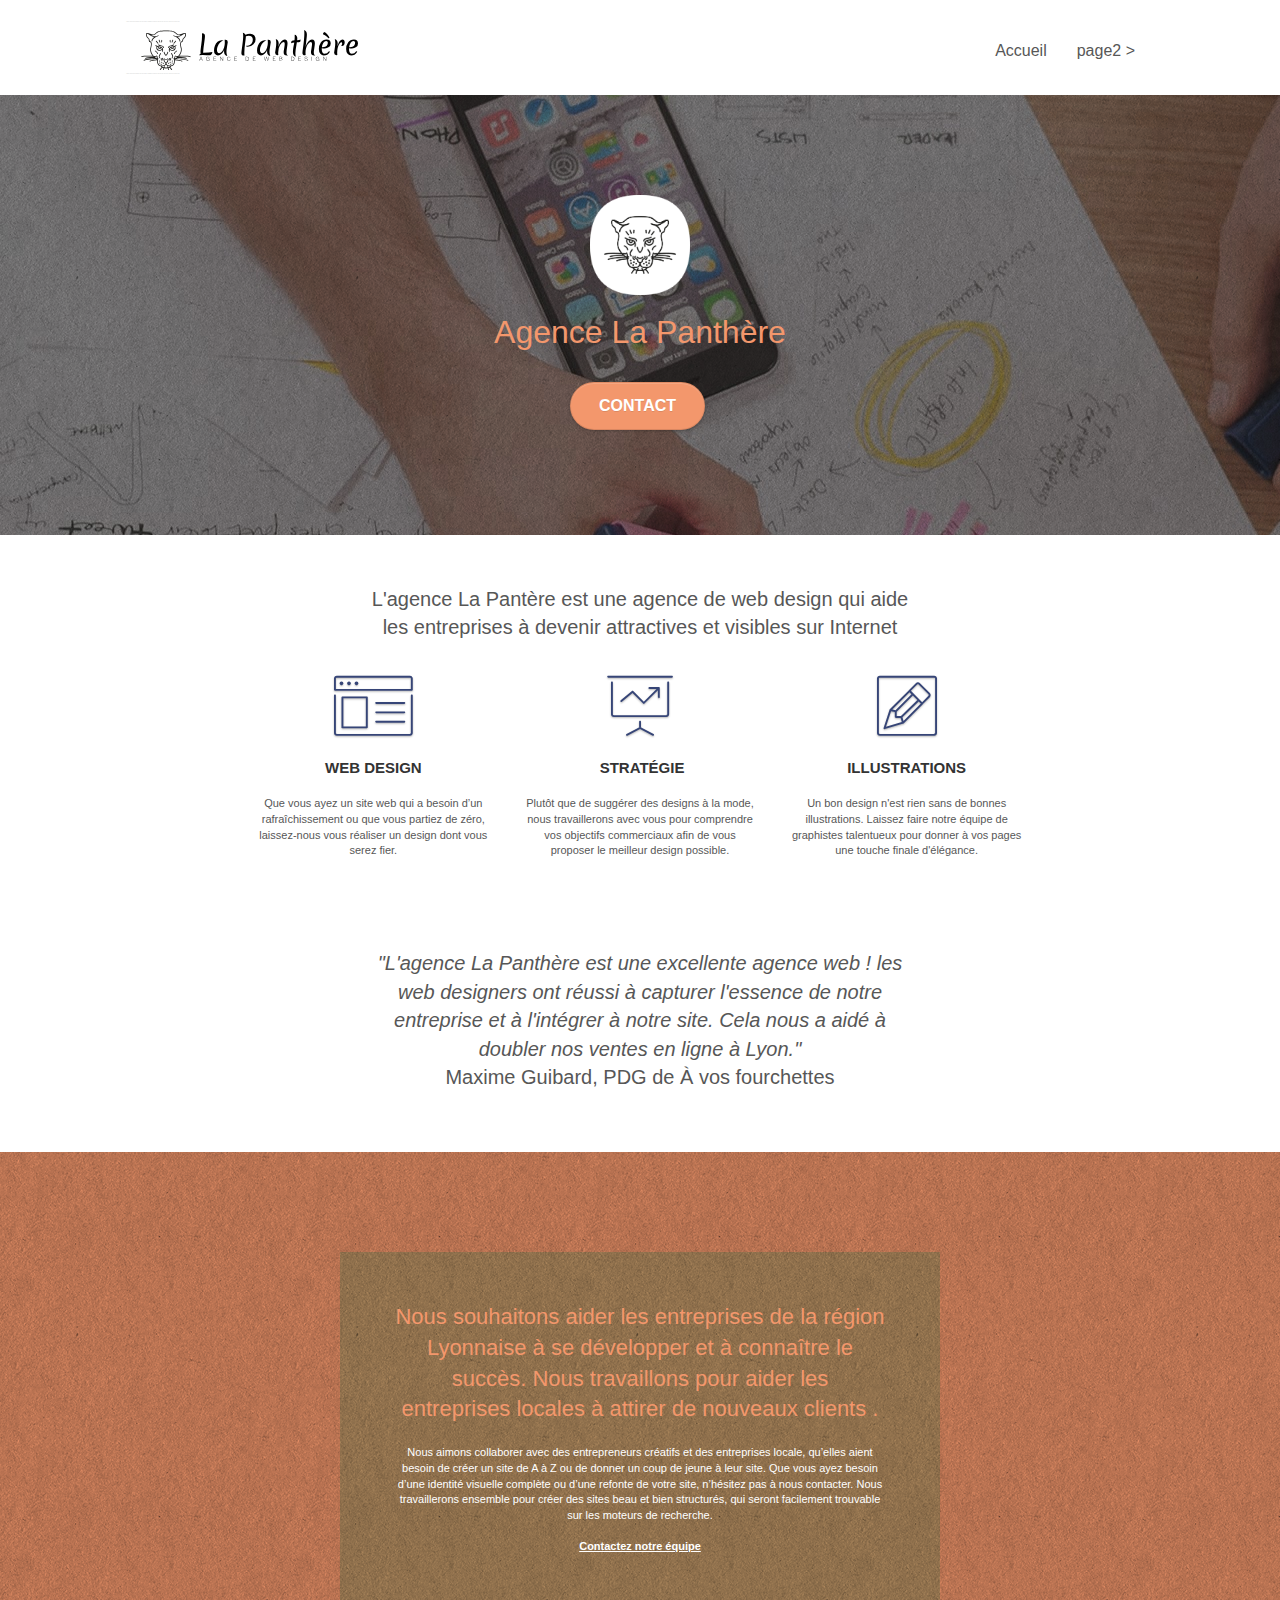
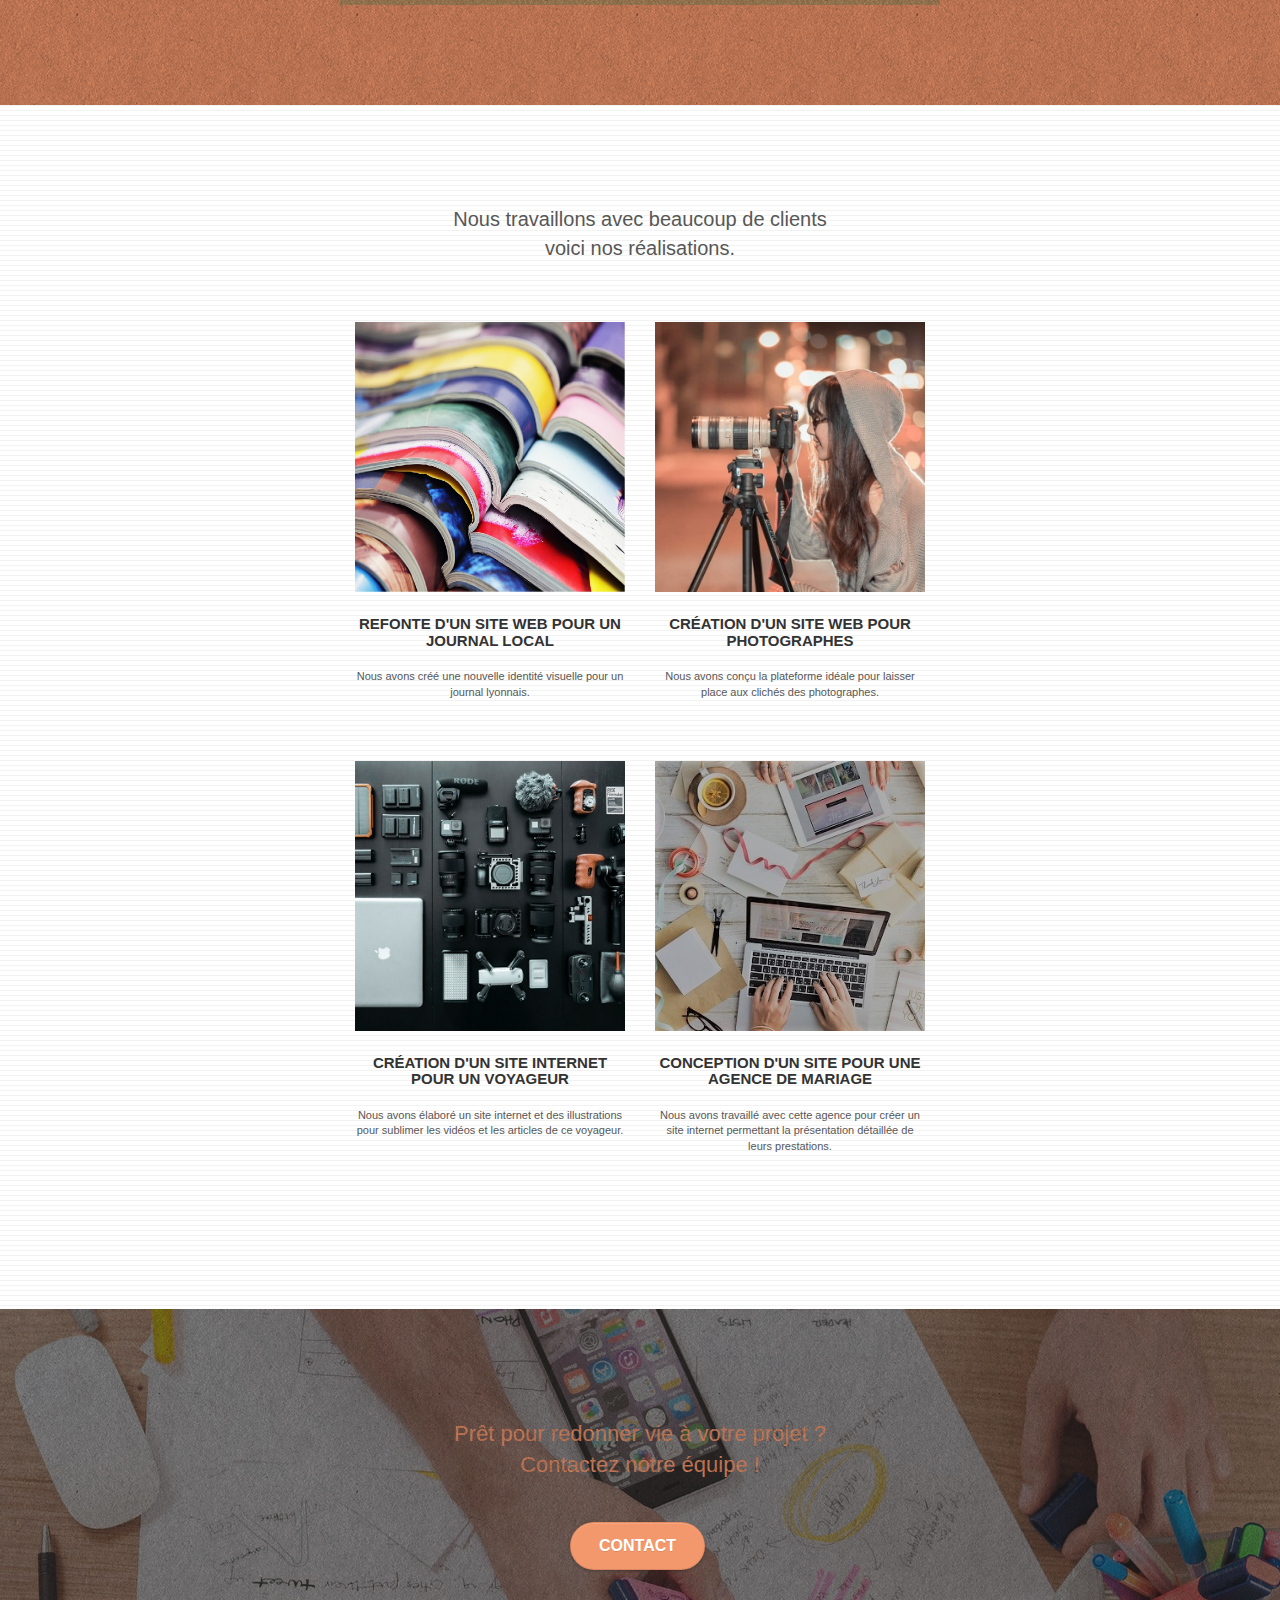
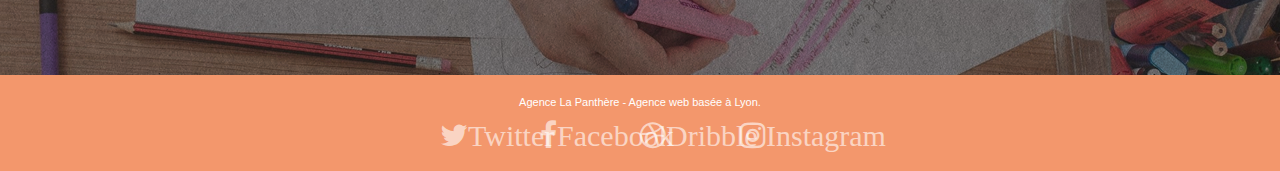
==== commit adeaa2a8: "Ajout d'un descriptif aux liens du Footer" ====
--- a/index.html
+++ b/index.html
@@ -273,22 +273,22 @@
 						<div class="row row-no-gutters social">
 							<div class="col-sm-3">
 								<div class="text-center">
-									<a class="social" href="index.html"><span class="fa fa-twitter icon-md"></span></a>
+									<a class="social" href="index.html"><span class="fa fa-twitter icon-md">Twitter</span></a>
 								</div>
 							</div>
 							<div class="col-sm-3">
 								<div class="text-center">
-									<a class="social" href="index.html"><span class="fa fa-facebook icon-md"></span></a>
+									<a class="social" href="index.html"><span class="fa fa-facebook icon-md">Facebook</span></a>
 								</div>
 							</div>
 							<div class="col-sm-3">
 								<div class="text-center">
-									<a class="social" href="index.html"><span class="fa fa-dribbble icon-md"></span></a>
+									<a class="social" href="index.html"><span class="fa fa-dribbble icon-md">Dribble</span></a>
 								</div>
 							</div>
 							<div class="col-sm-3">
 								<div class="text-center">
-									<a class="social" href="index.html"><span class="fa fa-instagram icon-md"></span></a>
+									<a class="social" href="index.html"><span class="fa fa-instagram icon-md">Instagram</span></a>
 								</div>
 							</div>
 						</div>
--- a/css/style-index.css
+++ b/css/style-index.css
@@ -1900,6 +1900,10 @@
   font-style: normal
 }
 
+.social span {
+  color: white;
+}
+
 .fa {
   display: inline-block;
   font: normal normal normal 14px/1 FontAwesome;
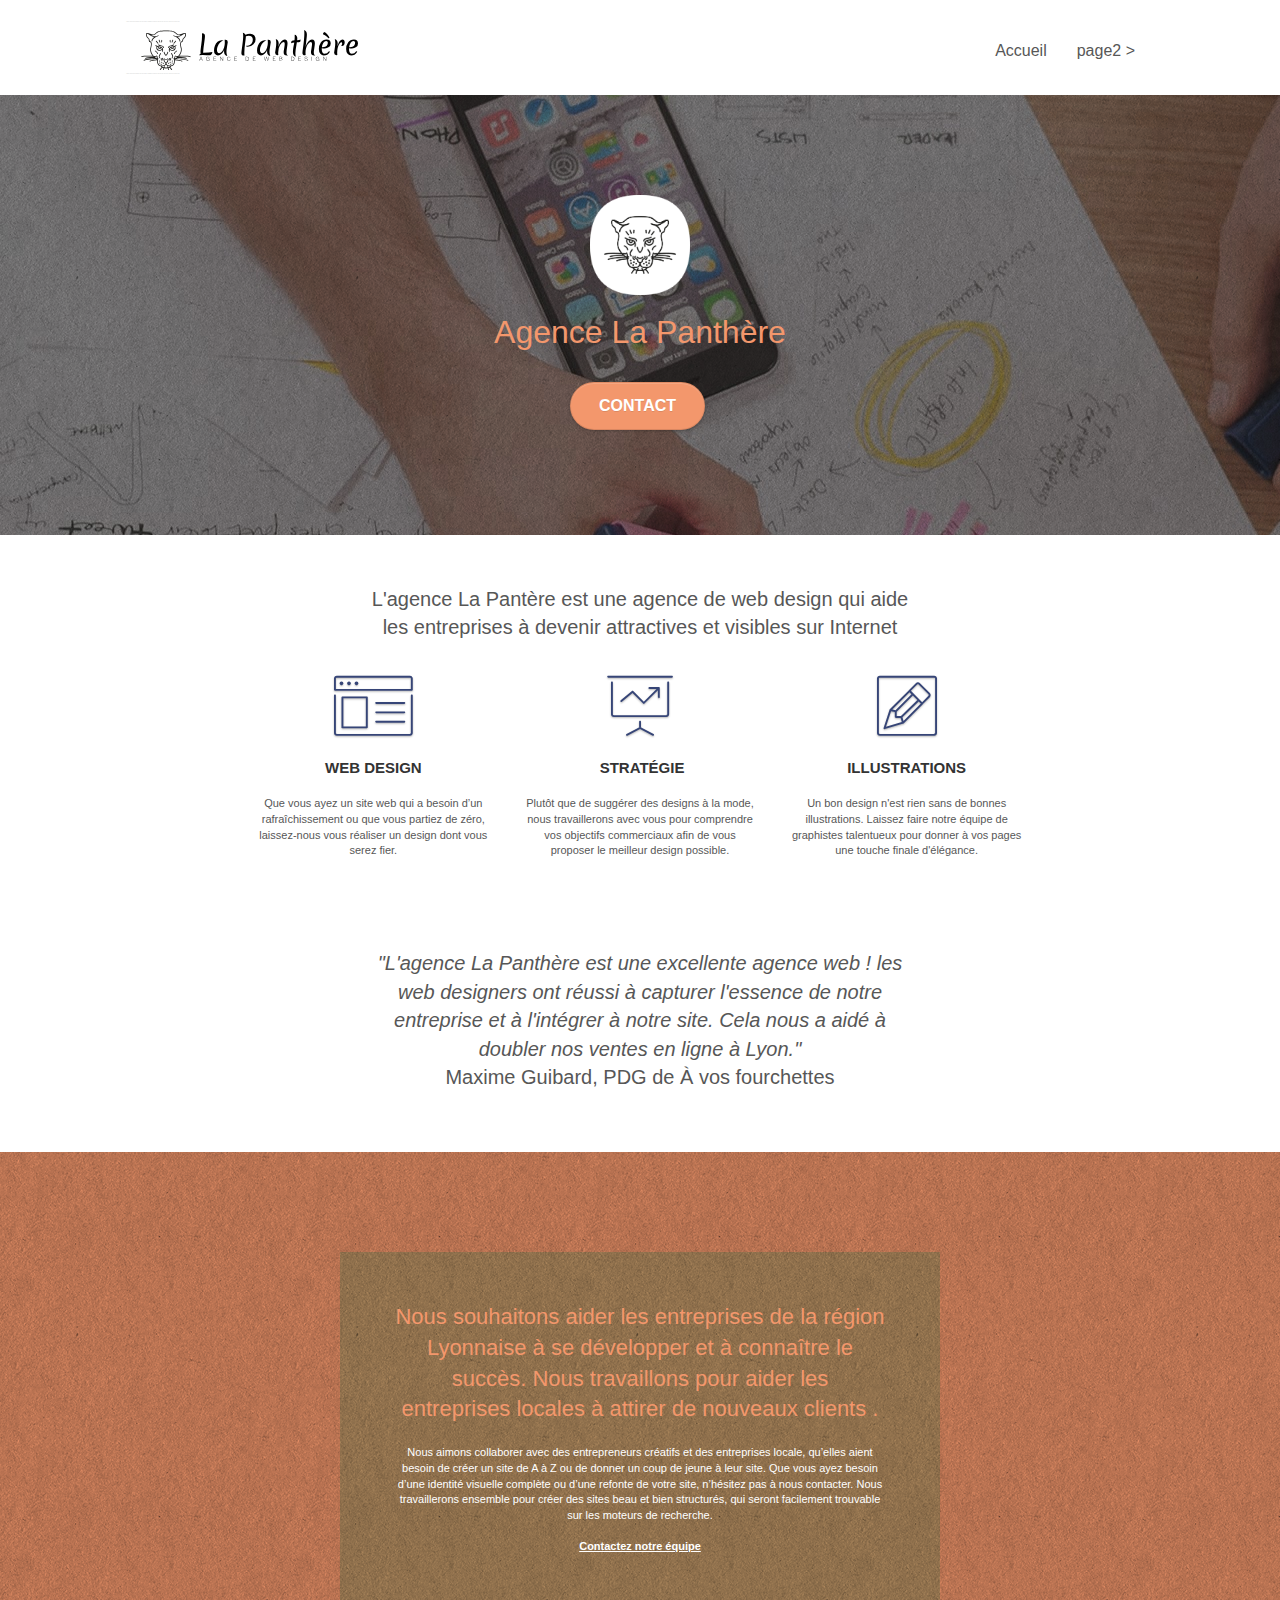
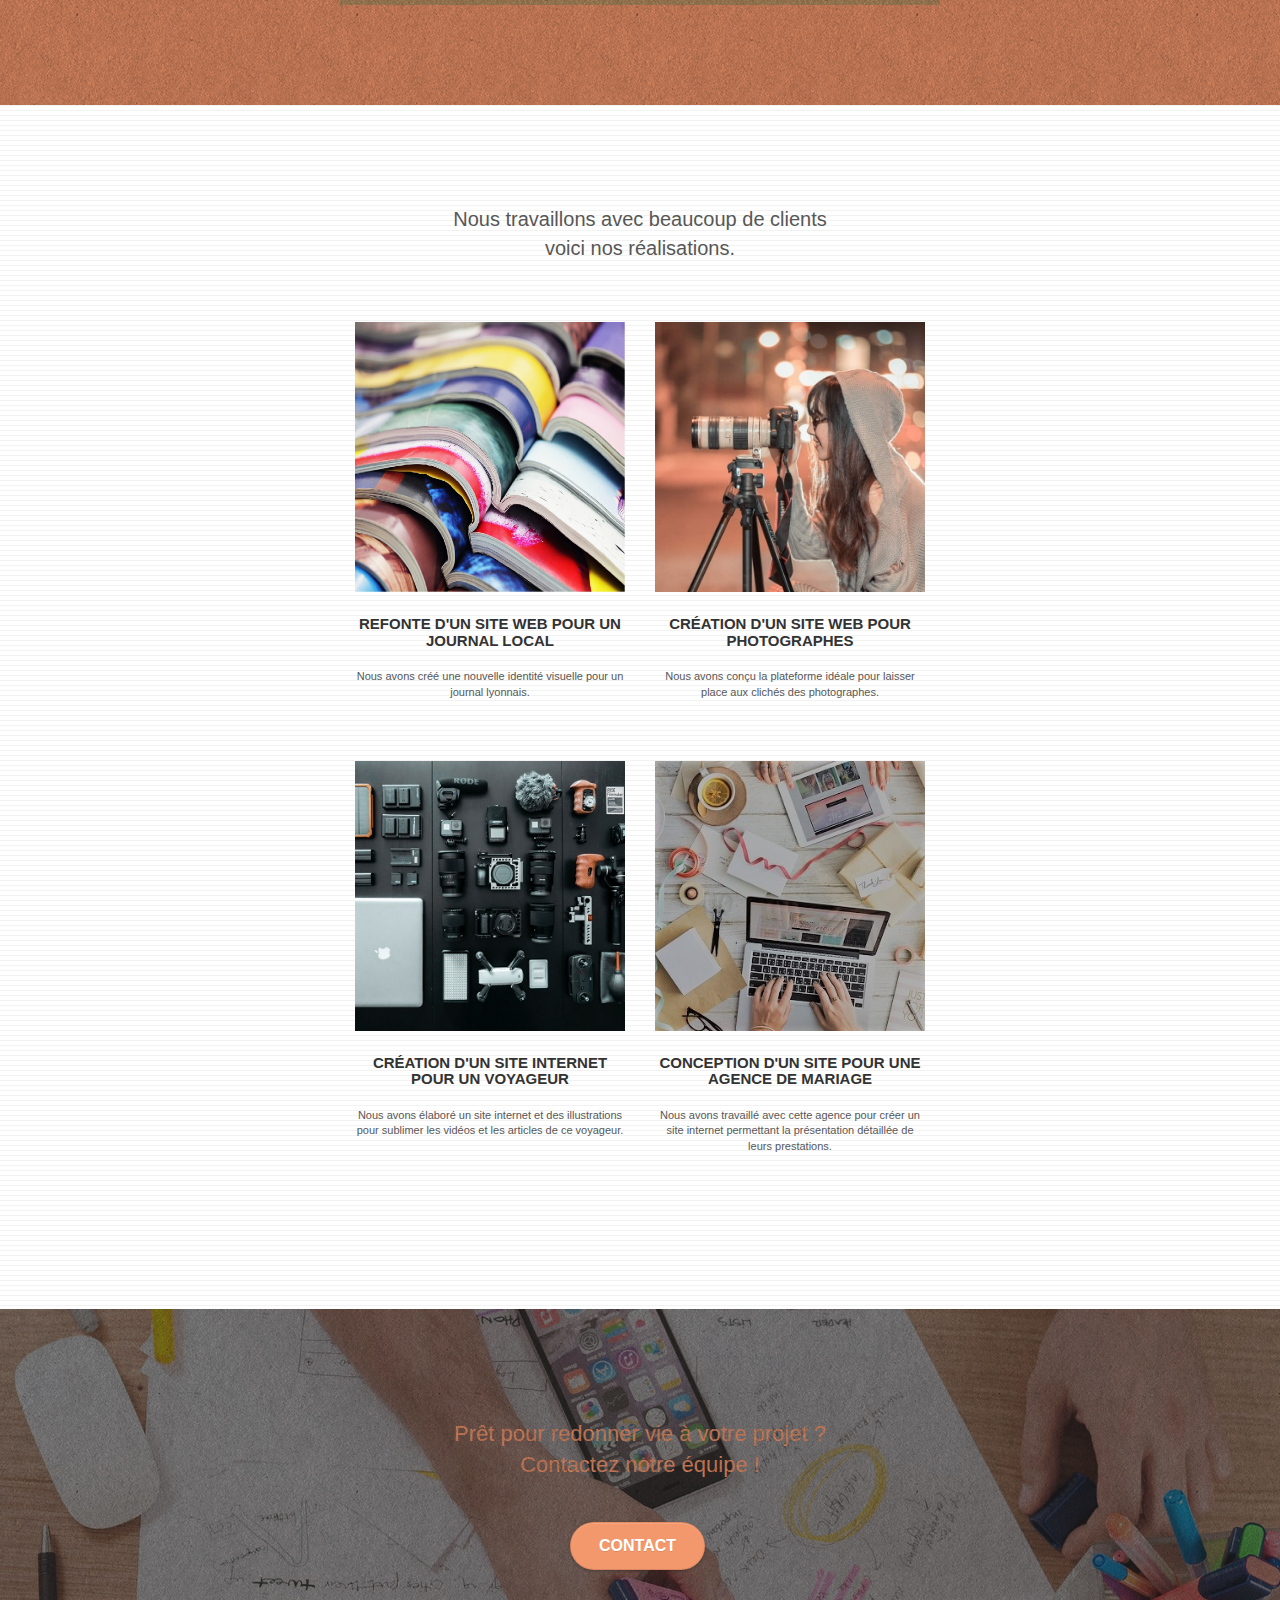
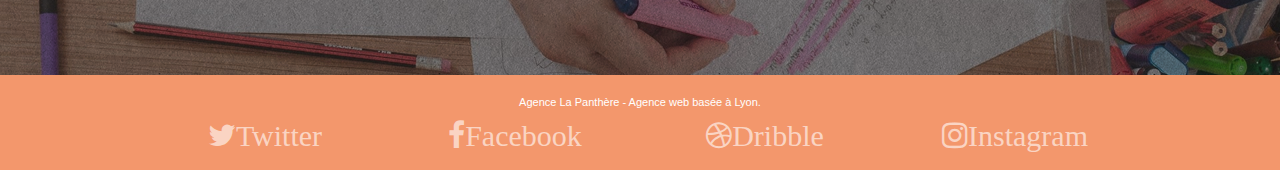
==== commit 57629065: "Esthetique des descriptifs aux liens du Footer" ====
--- a/index.html
+++ b/index.html
@@ -270,7 +270,7 @@
 						<p class="text-center white">
 							Agence La Panthère - Agence web basée à Lyon.<br>
 						</p>
-						<div class="row row-no-gutters social">
+						<div class="row row-no-gutters">
 							<div class="col-sm-3">
 								<div class="text-center">
 									<a class="social" href="index.html"><span class="fa fa-twitter icon-md">Twitter</span></a>
--- a/css/style-index.css
+++ b/css/style-index.css
@@ -1607,7 +1607,12 @@
 
 .social {
   max-width: 400px;
-  margin: auto auto auto auto
+  margin: auto auto auto auto;
+  display: flex;
+  flex-direction: column;
+  justify-content: center;
+  align-items: center;
+  color: white !important;
 }
 
 h2 {
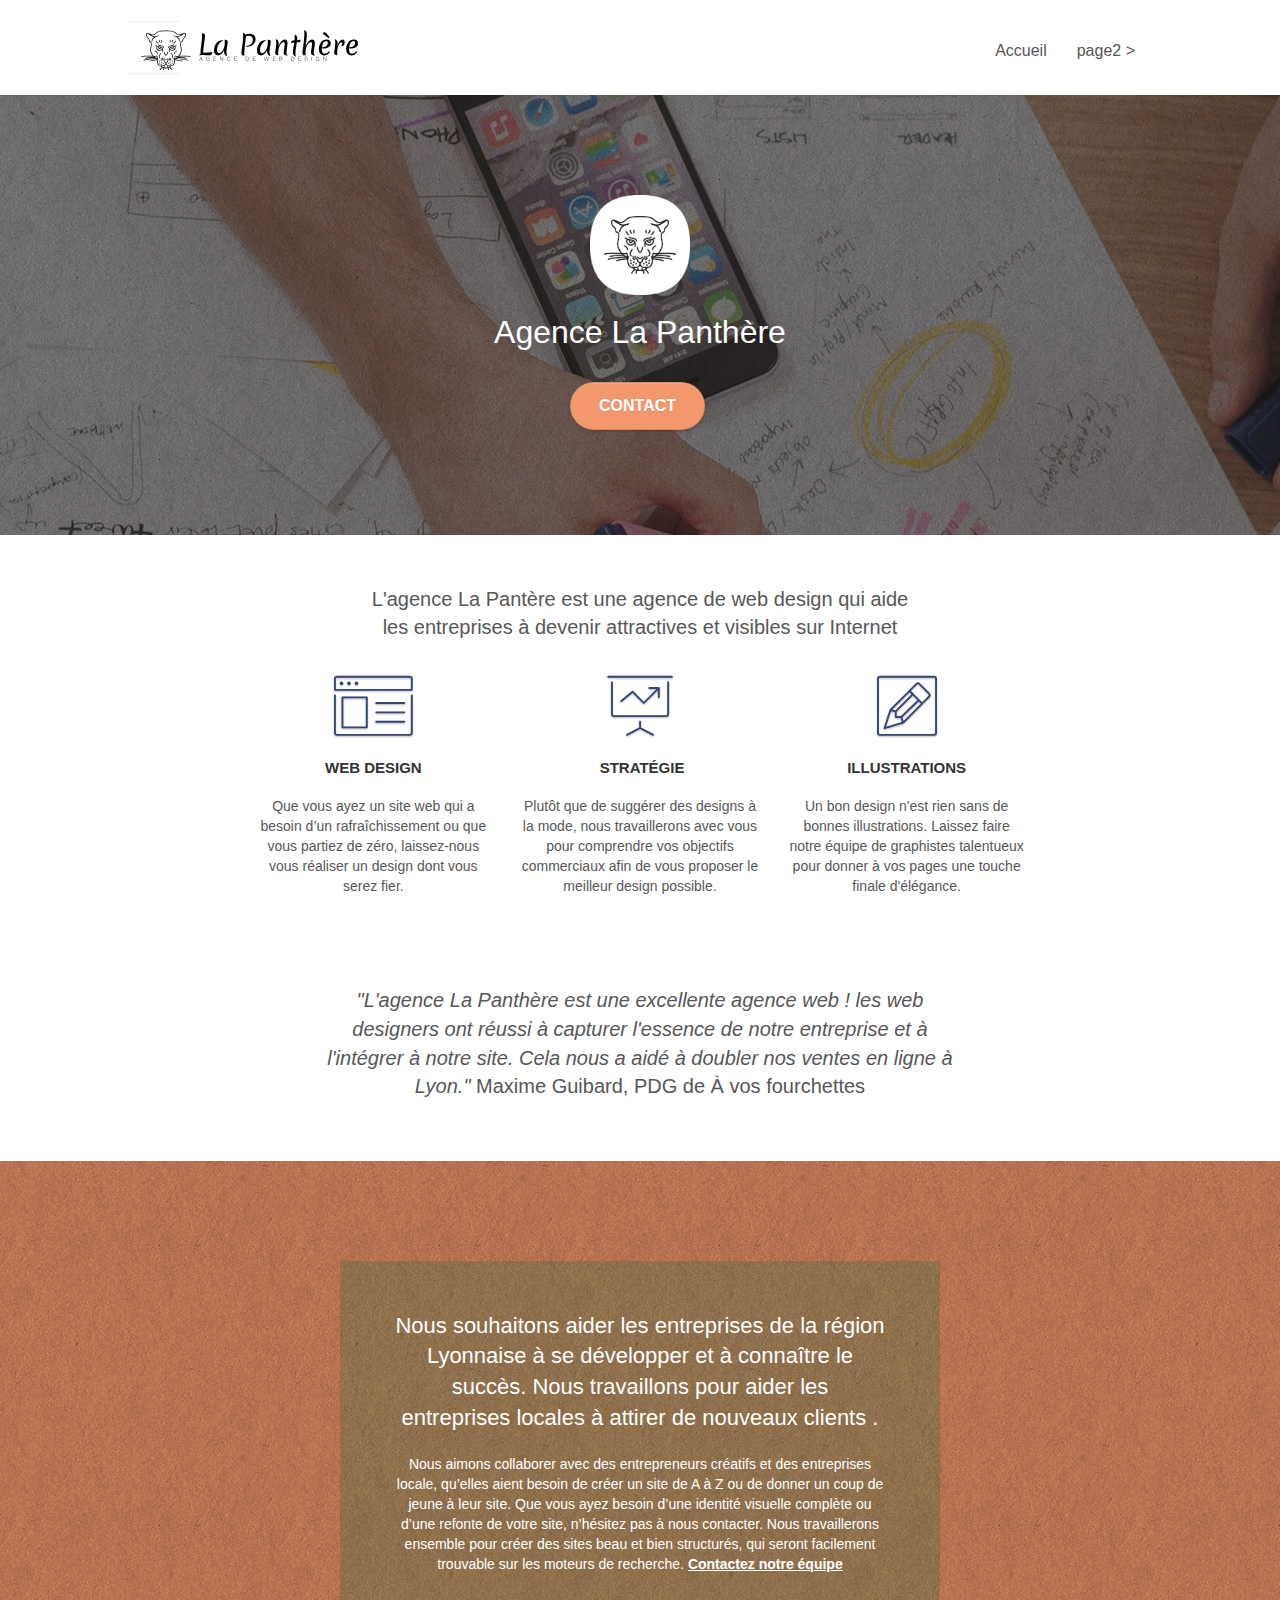
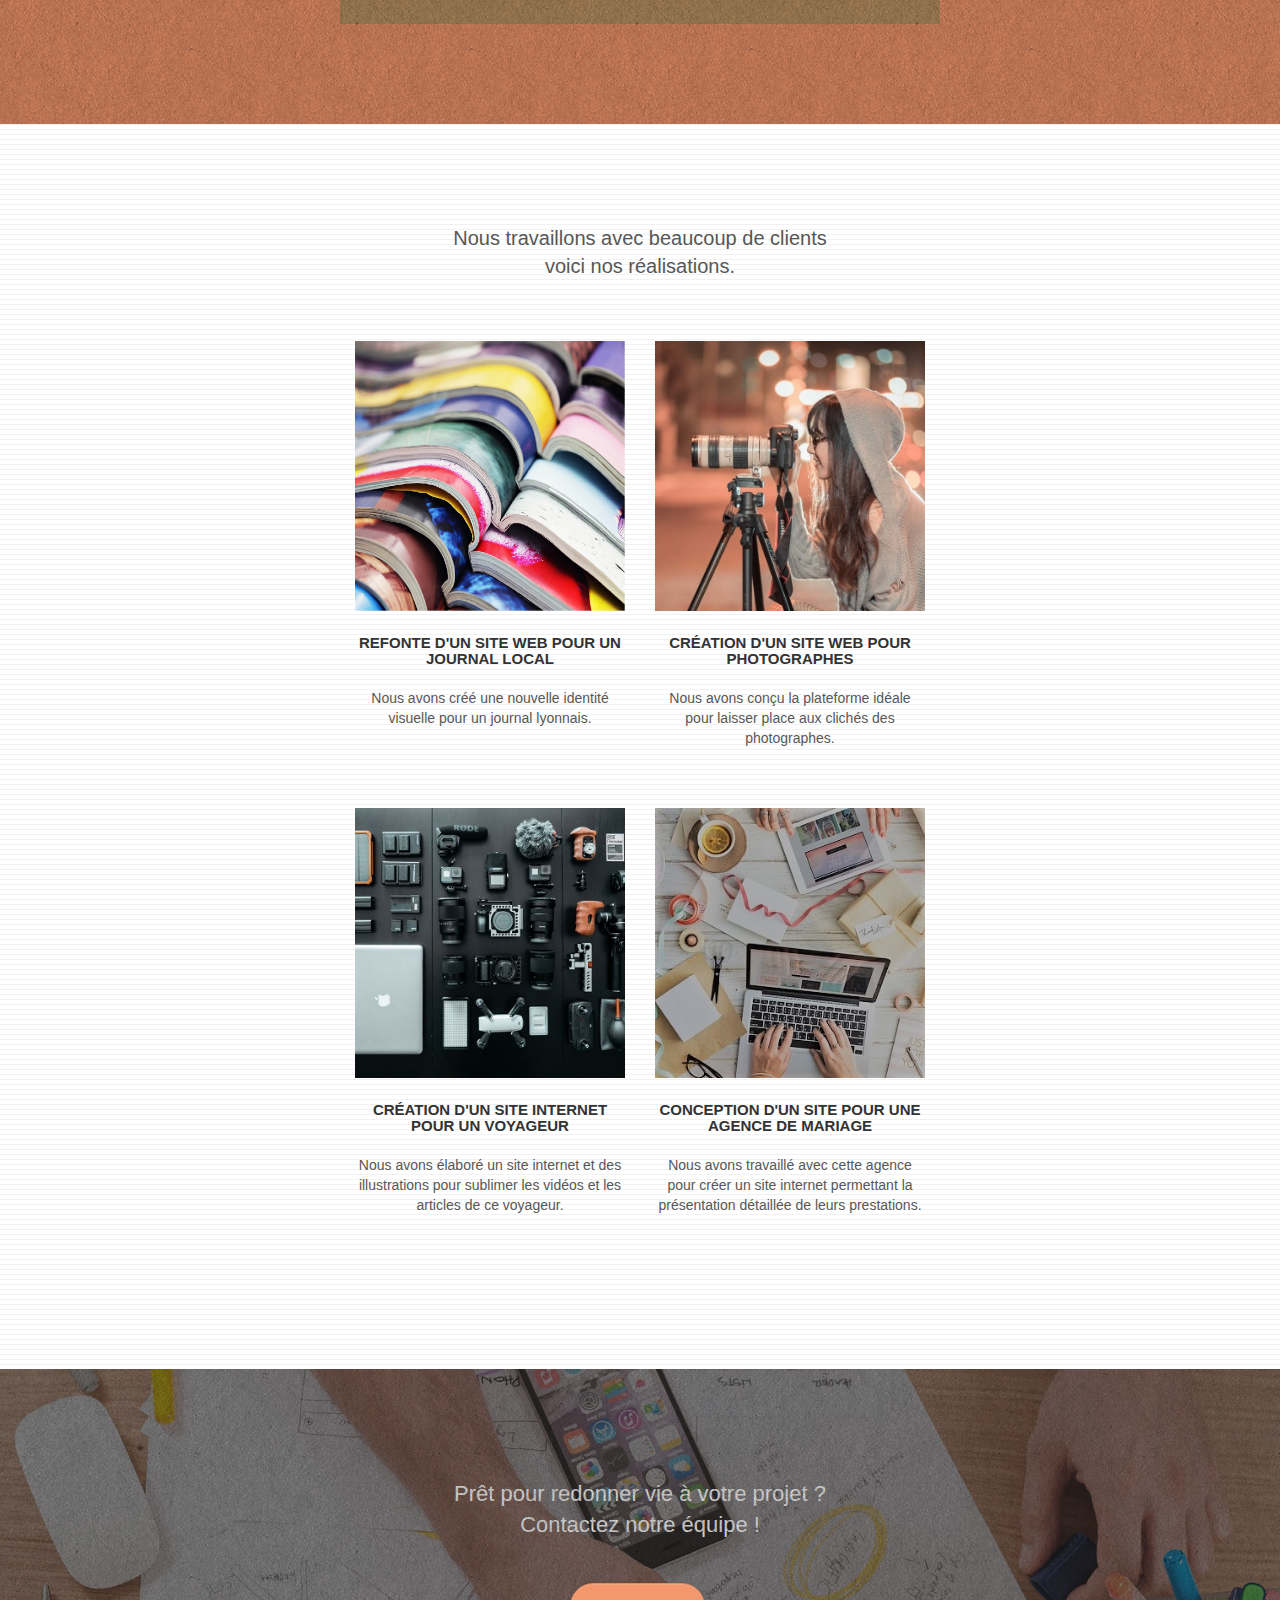
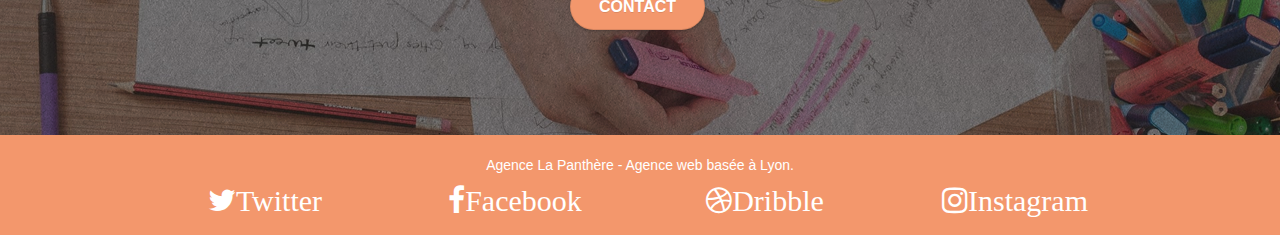
==== commit ae10d0a3: "Enlèvement de br successif, remplacement de a par div pour les images card" ====
--- a/index.html
+++ b/index.html
@@ -65,7 +65,7 @@
 		<!-- bloc-0 END -->
 
 		<!-- bloc-1-presentation -->
-		<div class="bloc bgc-dark-slate-blue bg-banniere d-bloc bg-t-edge bloc-bg-texture texture-paper b-parallax"
+		<section class="bloc bgc-dark-slate-blue bg-banniere d-bloc bg-t-edge bloc-bg-texture texture-paper b-parallax"
 			id="bloc-1-hero">
 			<div class="container bloc-lg">
 				<div class="row tight-width-whitespace">
@@ -82,11 +82,11 @@
 					</div>
 				</div>
 			</div>
-		</div>
+		</section>
 		<!-- bloc-1-presentation END -->
 
 		<!-- bloc-2-services -->
-		<div class="bloc bgc-white l-bloc" id="bloc-2-services">
+		<section class="bloc bgc-white l-bloc" id="bloc-2-services">
 			<div class="container bloc-md">
 				<div class="row">
 					<div class="col-sm-12 text-center">
@@ -119,7 +119,7 @@
 						</h3>
 						<p class="text-center ">
 							Plutôt que de suggérer des designs à la mode, nous travaillerons avec vous pour comprendre vos objectifs
-							commerciaux afin de vous proposer le meilleur design possible.<br>
+							commerciaux afin de vous proposer le meilleur design possible.
 						</p>
 					</div>
 					<div class="col-sm-4">
@@ -139,46 +139,42 @@
 					<div class="col-xs-12 col-md-8 col-md-offset-2 text-center">
 						<p class="text-img-citation">
 							"L'agence La Panthère est une excellente agence web ! les
-							<br>
 							web designers ont réussi à capturer l'essence de notre
-							<br>
 							entreprise et à l'intégrer à notre site. Cela nous a aidé à
-							<br>
 							doubler nos ventes en ligne à Lyon."
-							<br>
 							<span class="auteur">Maxime Guibard, PDG de &Agrave; vos fourchettes</span>
 						</p>
 					</div>
 				</div>
 			</div>
-		</div>
+		</section>
 		<!-- bloc-2-services END -->
 
 		<!-- bloc-3-what-i-do -->
-		<div class="bloc tc-white bgc-atomic-tangerine bg-presentation d-bloc bloc-bg-texture texture-paper b-parallax"
+		<section class="bloc tc-white bgc-atomic-tangerine bg-presentation d-bloc bloc-bg-texture texture-paper b-parallax"
 			id="bloc-3-what-i-do">
 			<div class="container bloc-lg">
 				<div class="row tight-width-whitespace black-background">
 					<div class="col-sm-12">
 						<h2 class="mg-md text-center tc-white">
 							Nous souhaitons aider les entreprises de la région Lyonnaise à se développer et à connaître le succès.
-							Nous travaillons pour aider les entreprises locales à attirer de nouveaux clients .<br>
+							Nous travaillons pour aider les entreprises locales à attirer de nouveaux clients .
 						</h2>
 						<p class="text-center white">
 							Nous aimons collaborer avec des entrepreneurs créatifs et des entreprises locale, qu’elles aient besoin de
 							créer un site de A à Z ou de donner un coup de jeune à leur site. Que vous ayez besoin d’une identité
 							visuelle complète ou d’une refonte de votre site, n’hésitez pas à nous contacter. Nous travaillerons
 							ensemble pour créer des sites beau et bien structurés, qui seront facilement trouvable sur les moteurs de
-							recherche. <br><br><a class="ltc-white bold-link" href="page2.html">Contactez notre équipe</a><br>
-						</p>
-					</div>
-				</div>
-			</div>
-		</div>
+							recherche. <a class="ltc-white bold-link" href="page2.html">Contactez notre équipe</a>
+						</p>
+					</div>
+				</div>
+			</div>
+		</section>
 		<!-- bloc-3-what-i-do END -->
 
 		<!-- bloc-4-portfolio -->
-		<div class="bloc bgc-white bg-lines-h2-bg bg-repeat l-bloc" id="bloc-4-portfolio">
+		<section class="bloc bgc-white bg-lines-h2-bg bg-repeat l-bloc" id="bloc-4-portfolio">
 			<div class="container bloc-lg">
 				<div class="row">
 					<div class="col-sm-12 text-center">
@@ -191,10 +187,10 @@
 				</div>
 				<div class="row tight-width-whitespace portfolio-row">
 					<div class="col-sm-6">
-						<a href="#" data-lightbox="img/1.jpg" data-gallery-id="gallery-1"
+						<div href="#" data-lightbox="img/1.jpg" data-gallery-id="gallery-1"
 							data-caption="Refonte d'un site web pour un journal local" data-frame="snapshot-lb"><img src="img/1.jpg"
 								alt="paris web design logo agence web meilleure agence et refonte site web journal"
-								class="img-responsive portfolio-thumb" /></a>
+								class="img-responsive portfolio-thumb" /></div>
 						<h3 class="mg-md text-center">
 							Refonte d'un site web pour un journal local
 						</h3>
@@ -203,10 +199,11 @@
 						</p>
 					</div>
 					<div class="col-sm-6">
-						<a href="#" data-lightbox="img/2.jpg" data-gallery-id="gallery-1"
+						<div href="#" data-lightbox="img/2.jpg" data-gallery-id="gallery-1"
 							data-caption="Création d'un site web pour photographes" data-frame="snapshot-lb"><img src="img/2.jpg"
 								class="img-responsive portfolio-thumb"
-								alt="paris web design logo agence web meilleure agence, Création d'un site web pour photographes" /></a>
+								alt="paris web design logo agence web meilleure agence, Création d'un site web pour photographes" />
+						</div>
 						<h3 class="mg-md text-center">
 							Création d'un site web pour photographes
 						</h3>
@@ -217,10 +214,10 @@
 				</div>
 				<div class="row tight-width-whitespace portfolio-row">
 					<div class="col-sm-6">
-						<a href="#" data-lightbox="img/3.png" data-gallery-id="gallery-1"
+						<div href="#" data-lightbox="img/3.png" data-gallery-id="gallery-1"
 							data-caption="Création d'un site internet pour un voyageur" data-frame="snapshot-lb"><img src="img/3.png"
 								class="img-responsive portfolio-thumb"
-								alt="paris web design logo agence web meilleure agence, Création d'un site web pour voyageur" /></a>
+								alt="paris web design logo agence web meilleure agence, Création d'un site web pour voyageur" /></div>
 						<h3 class="mg-md text-center">
 							Création d'un site internet pour un voyageur
 						</h3>
@@ -230,10 +227,11 @@
 						</p>
 					</div>
 					<div class="col-sm-6">
-						<a href="#" data-lightbox="img/4.png" data-gallery-id="gallery-1"
+						<div href="#" data-lightbox="img/4.png" data-gallery-id="gallery-1"
 							data-caption="Conception d'un site pour une agence de mariage" data-frame="snapshot-lb"><img
 								src="img/4.png" class="img-responsive portfolio-thumb"
-								alt="paris web design logo agence web meilleure agence, Création d'un site web pour agence de mariage" /></a>
+								alt="paris web design logo agence web meilleure agence, Création d'un site web pour agence de mariage" />
+						</div>
 						<h3 class="mg-md text-center">
 							Conception d'un site pour une agence de mariage
 						</h3>
@@ -244,11 +242,11 @@
 					</div>
 				</div>
 			</div>
-		</div>
+		</section>
 		<!-- bloc-4-portfolio END -->
 
 		<!-- bloc-5-cta -->
-		<div class="bloc bgc-dark-slate-blue bg-banniere d-bloc bloc-bg-texture texture-paper" id="bloc-5-cta">
+		<section class="bloc bgc-dark-slate-blue bg-banniere d-bloc bloc-bg-texture texture-paper" id="bloc-5-cta">
 			<div class="container bloc-lg">
 				<div class="row">
 					<h2 class="mg-md text-center tc-white">
@@ -259,7 +257,7 @@
 					</div>
 				</div>
 			</div>
-		</div>
+		</section>
 		<!-- bloc-5-cta END -->
 
 		<!-- Footer - bloc-8 -->
--- a/css/style-index.css
+++ b/css/style-index.css
@@ -1310,7 +1310,7 @@
   color: rgba(255, 255, 255, .9)
 }
 
-.d-bloc .a-btn, .d-bloc .navbar a, .d-bloc .navbar-brand, .d-bloc a .icon-lg, .d-bloc a .icon-md, .d-bloc a .icon-sm, .d-bloc h1 a, .d-bloc h2 a, .d-bloc h3 a, .d-bloc h4 a, .d-bloc h5 a, .d-bloc h6 a, .d-bloc p a {
+.d-bloc .a-btn, .d-bloc .navbar a, .d-bloc .navbar-brand, .d-bloc a .icon-lg, .d-bloc a .icon-sm, .d-bloc h1 a, .d-bloc h2 a, .d-bloc h3 a, .d-bloc h4 a, .d-bloc h5 a, .d-bloc h6 a, .d-bloc p a {
   color: rgba(255, 255, 255, .6)
 }
 
@@ -1553,19 +1553,11 @@
 }
 
 .lightbox-caption {
-  padding: 20px;
-  color: #fff;
-  background: rgba(0, 0, 0, .5);
-  position: absolute;
-  left: 15px;
-  right: 15px;
-  bottom: 5px
+  display: none;
 }
 
 .snapshot-lb .lightbox-caption {
-  padding: 0;
-  color: rgba(0, 0, 0, .5);
-  background: 0 0
+  display: none;
 }
 
 .btn, a, h1, h2, h3, h4, h5, h6, p {
@@ -1583,7 +1575,7 @@
 }
 
 p {
-  font-size: 11px
+  font-size: 14px
 }
 
 .tight-width-whitespace {
@@ -1682,7 +1674,7 @@
 }
 
 .tc-white {
-  color: #f3976c !important
+  color: white !important
 }
 
 .btn-atomic-tangerine {
@@ -1745,13 +1737,13 @@
   }
 }
 
-@media only screen and (min-device-width:768px) and (max-device-width:1024px) and (orientation:landscape) {
+@media only screen and (min-width:768px) and (max-width:1024px) and (orientation:landscape) {
   .b-parallax {
     background-attachment: scroll
   }
 }
 
-@media only screen and (min-device-width:1024px) and (max-device-width:1366px) and (-webkit-min-device-pixel-ratio:1.5) {
+@media only screen and (min-width:1024px) and (max-width:1366px) and (-webkit-min-device-pixel-ratio:1.5) {
   .b-parallax {
     background-attachment: scroll
   }
@@ -1769,11 +1761,6 @@
   #hero-bloc, .page-container {
     overflow-x: hidden;
     position: relative
-  }
-
-  .bloc {
-    padding-left: constant(safe-area-inset-left);
-    padding-right: constant(safe-area-inset-right)
   }
 }
 
@@ -1905,10 +1892,6 @@
   font-style: normal
 }
 
-.social span {
-  color: white;
-}
-
 .fa {
   display: inline-block;
   font: normal normal normal 14px/1 FontAwesome;
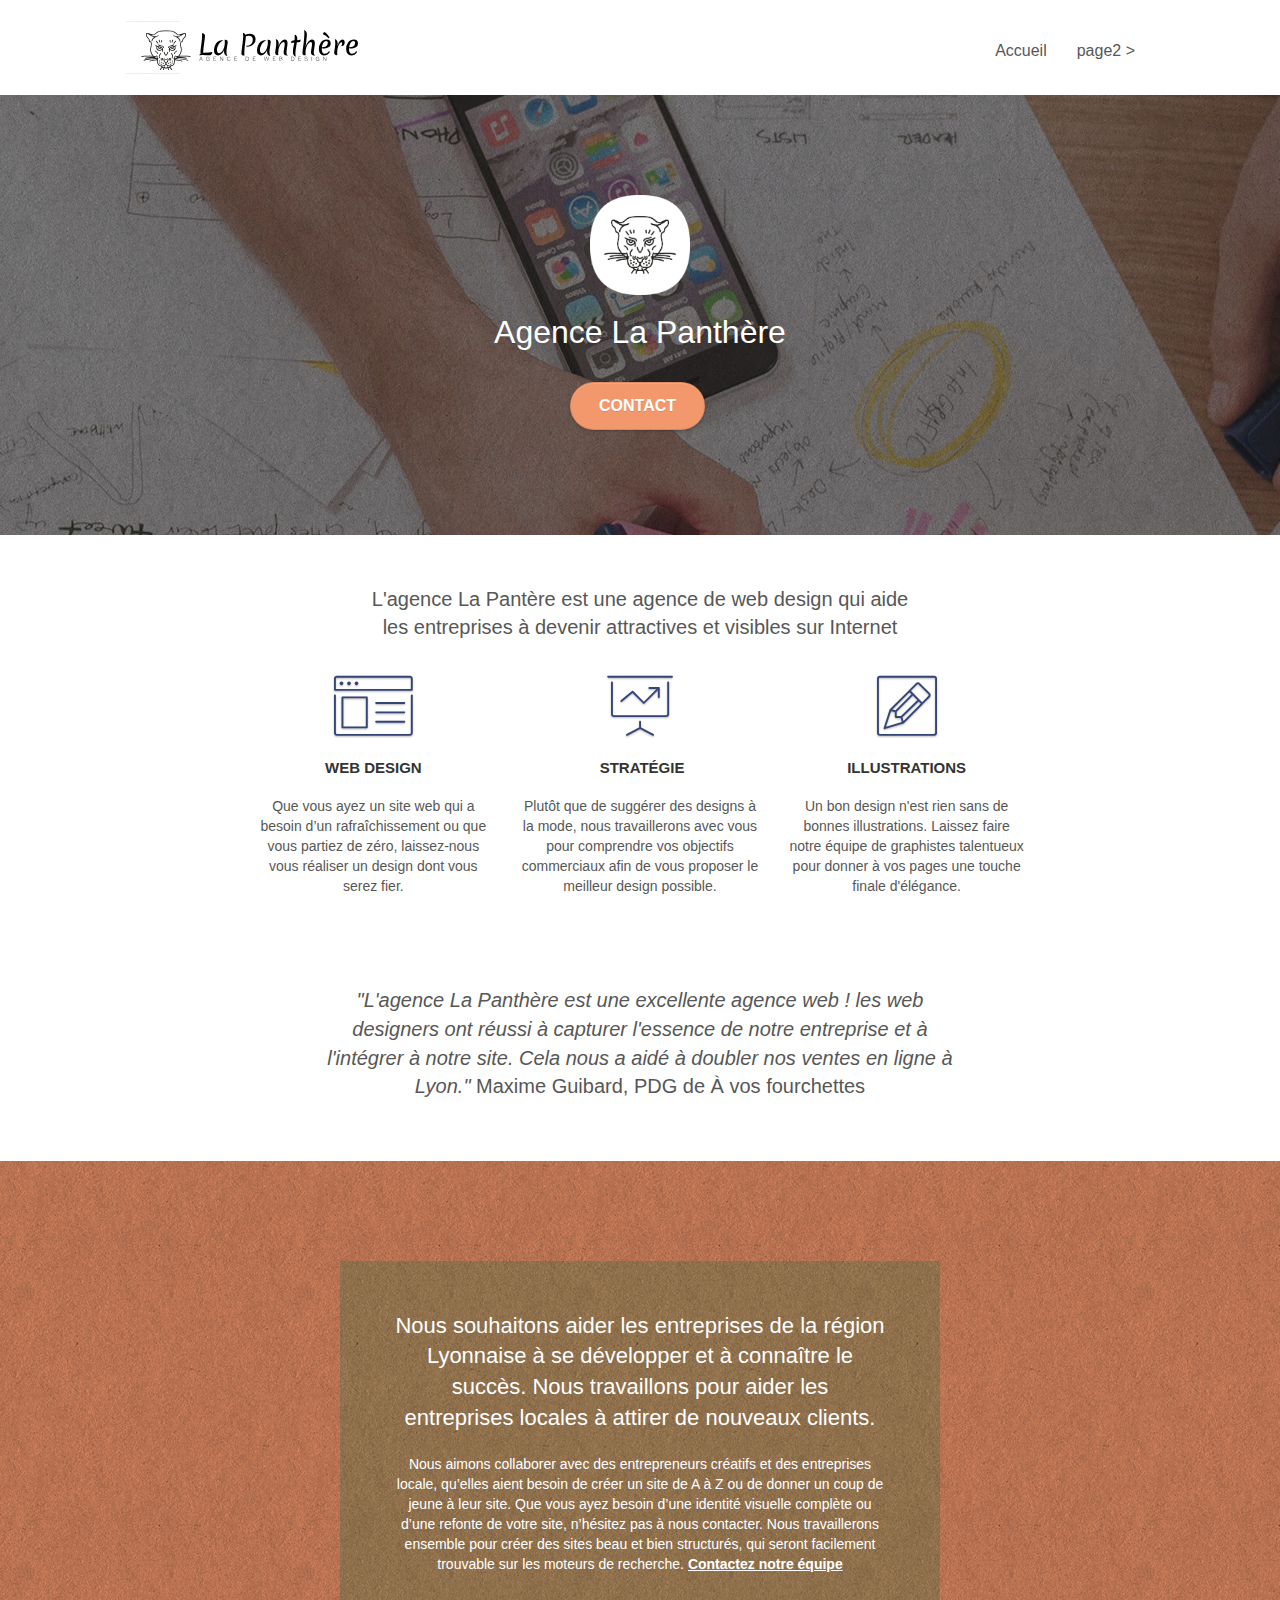
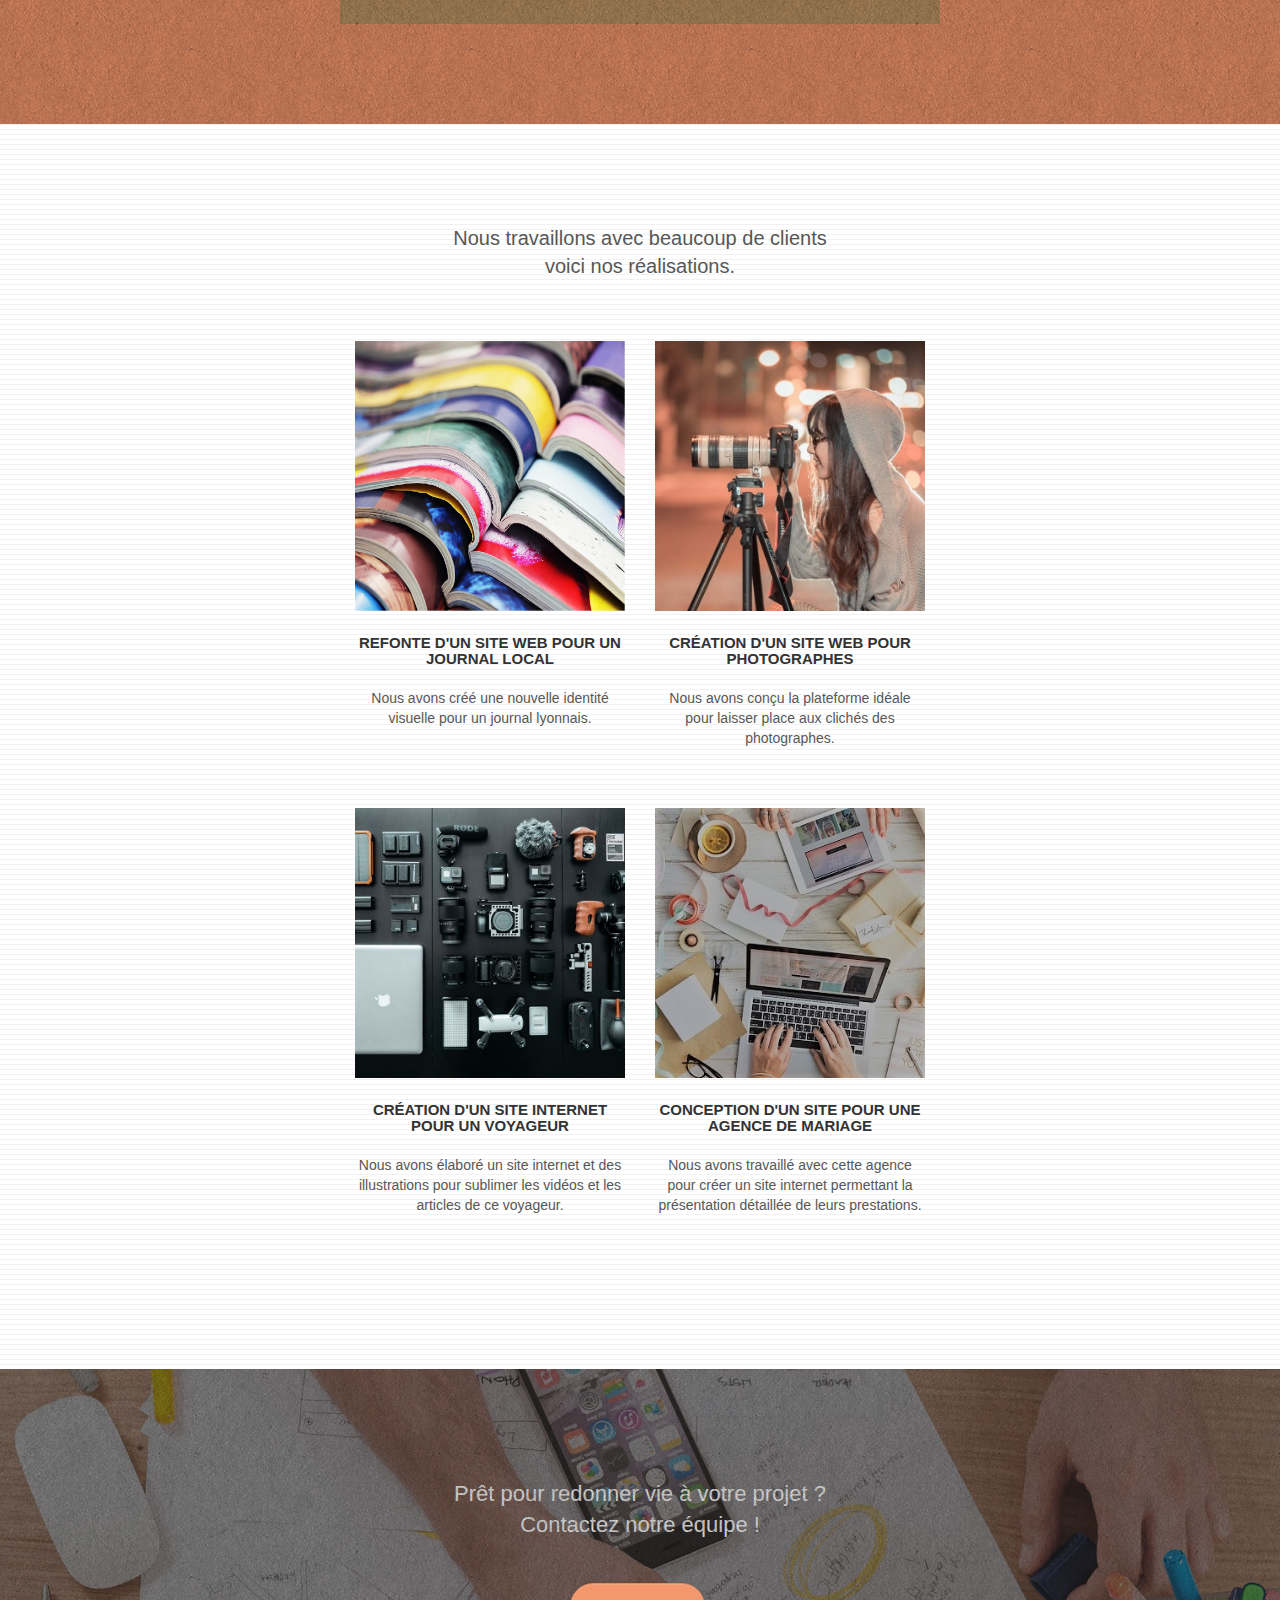
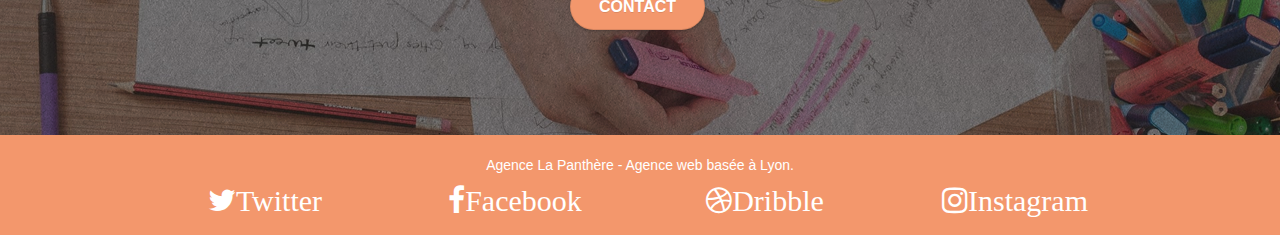
==== commit ec4e6bd8: "Enlèvement de br successif, remplacement de div par a pour les images card" ====
--- a/index.html
+++ b/index.html
@@ -158,7 +158,7 @@
 					<div class="col-sm-12">
 						<h2 class="mg-md text-center tc-white">
 							Nous souhaitons aider les entreprises de la région Lyonnaise à se développer et à connaître le succès.
-							Nous travaillons pour aider les entreprises locales à attirer de nouveaux clients .
+							Nous travaillons pour aider les entreprises locales à attirer de nouveaux clients.
 						</h2>
 						<p class="text-center white">
 							Nous aimons collaborer avec des entrepreneurs créatifs et des entreprises locale, qu’elles aient besoin de
@@ -187,10 +187,10 @@
 				</div>
 				<div class="row tight-width-whitespace portfolio-row">
 					<div class="col-sm-6">
-						<div href="#" data-lightbox="img/1.jpg" data-gallery-id="gallery-1"
+						<a href="#" data-lightbox="img/1.jpg" data-gallery-id="gallery-1"
 							data-caption="Refonte d'un site web pour un journal local" data-frame="snapshot-lb"><img src="img/1.jpg"
 								alt="paris web design logo agence web meilleure agence et refonte site web journal"
-								class="img-responsive portfolio-thumb" /></div>
+								class="img-responsive portfolio-thumb" /></a>
 						<h3 class="mg-md text-center">
 							Refonte d'un site web pour un journal local
 						</h3>
@@ -199,11 +199,10 @@
 						</p>
 					</div>
 					<div class="col-sm-6">
-						<div href="#" data-lightbox="img/2.jpg" data-gallery-id="gallery-1"
+						<a href="#" data-lightbox="img/2.jpg" data-gallery-id="gallery-1"
 							data-caption="Création d'un site web pour photographes" data-frame="snapshot-lb"><img src="img/2.jpg"
 								class="img-responsive portfolio-thumb"
-								alt="paris web design logo agence web meilleure agence, Création d'un site web pour photographes" />
-						</div>
+								alt="paris web design logo agence web meilleure agence, Création d'un site web pour photographes" /></a>
 						<h3 class="mg-md text-center">
 							Création d'un site web pour photographes
 						</h3>
@@ -214,10 +213,10 @@
 				</div>
 				<div class="row tight-width-whitespace portfolio-row">
 					<div class="col-sm-6">
-						<div href="#" data-lightbox="img/3.png" data-gallery-id="gallery-1"
+						<a href="#" data-lightbox="img/3.png" data-gallery-id="gallery-1"
 							data-caption="Création d'un site internet pour un voyageur" data-frame="snapshot-lb"><img src="img/3.png"
 								class="img-responsive portfolio-thumb"
-								alt="paris web design logo agence web meilleure agence, Création d'un site web pour voyageur" /></div>
+								alt="paris web design logo agence web meilleure agence, Création d'un site web pour voyageur" /></a>
 						<h3 class="mg-md text-center">
 							Création d'un site internet pour un voyageur
 						</h3>
@@ -227,11 +226,10 @@
 						</p>
 					</div>
 					<div class="col-sm-6">
-						<div href="#" data-lightbox="img/4.png" data-gallery-id="gallery-1"
+						<a href="#" data-lightbox="img/4.png" data-gallery-id="gallery-1"
 							data-caption="Conception d'un site pour une agence de mariage" data-frame="snapshot-lb"><img
 								src="img/4.png" class="img-responsive portfolio-thumb"
-								alt="paris web design logo agence web meilleure agence, Création d'un site web pour agence de mariage" />
-						</div>
+								alt="paris web design logo agence web meilleure agence, Création d'un site web pour agence de mariage" /></a>
 						<h3 class="mg-md text-center">
 							Conception d'un site pour une agence de mariage
 						</h3>
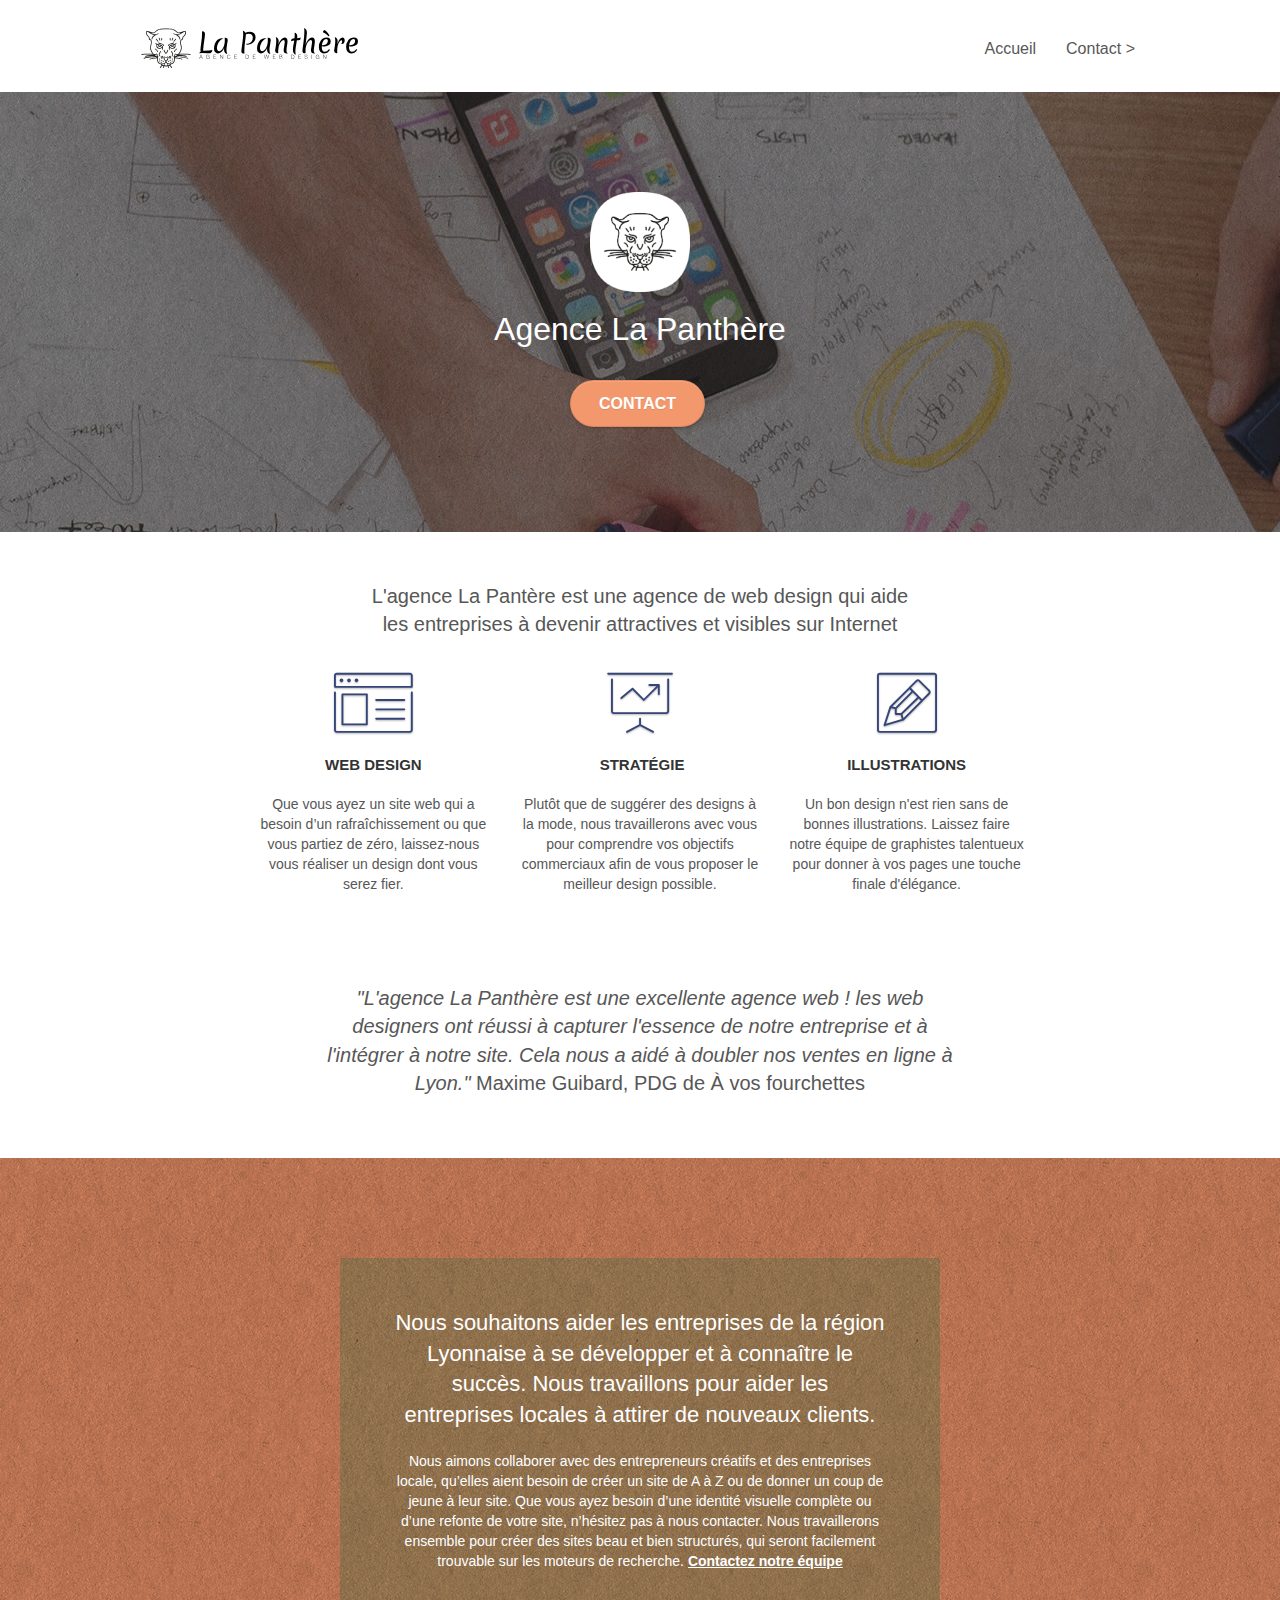
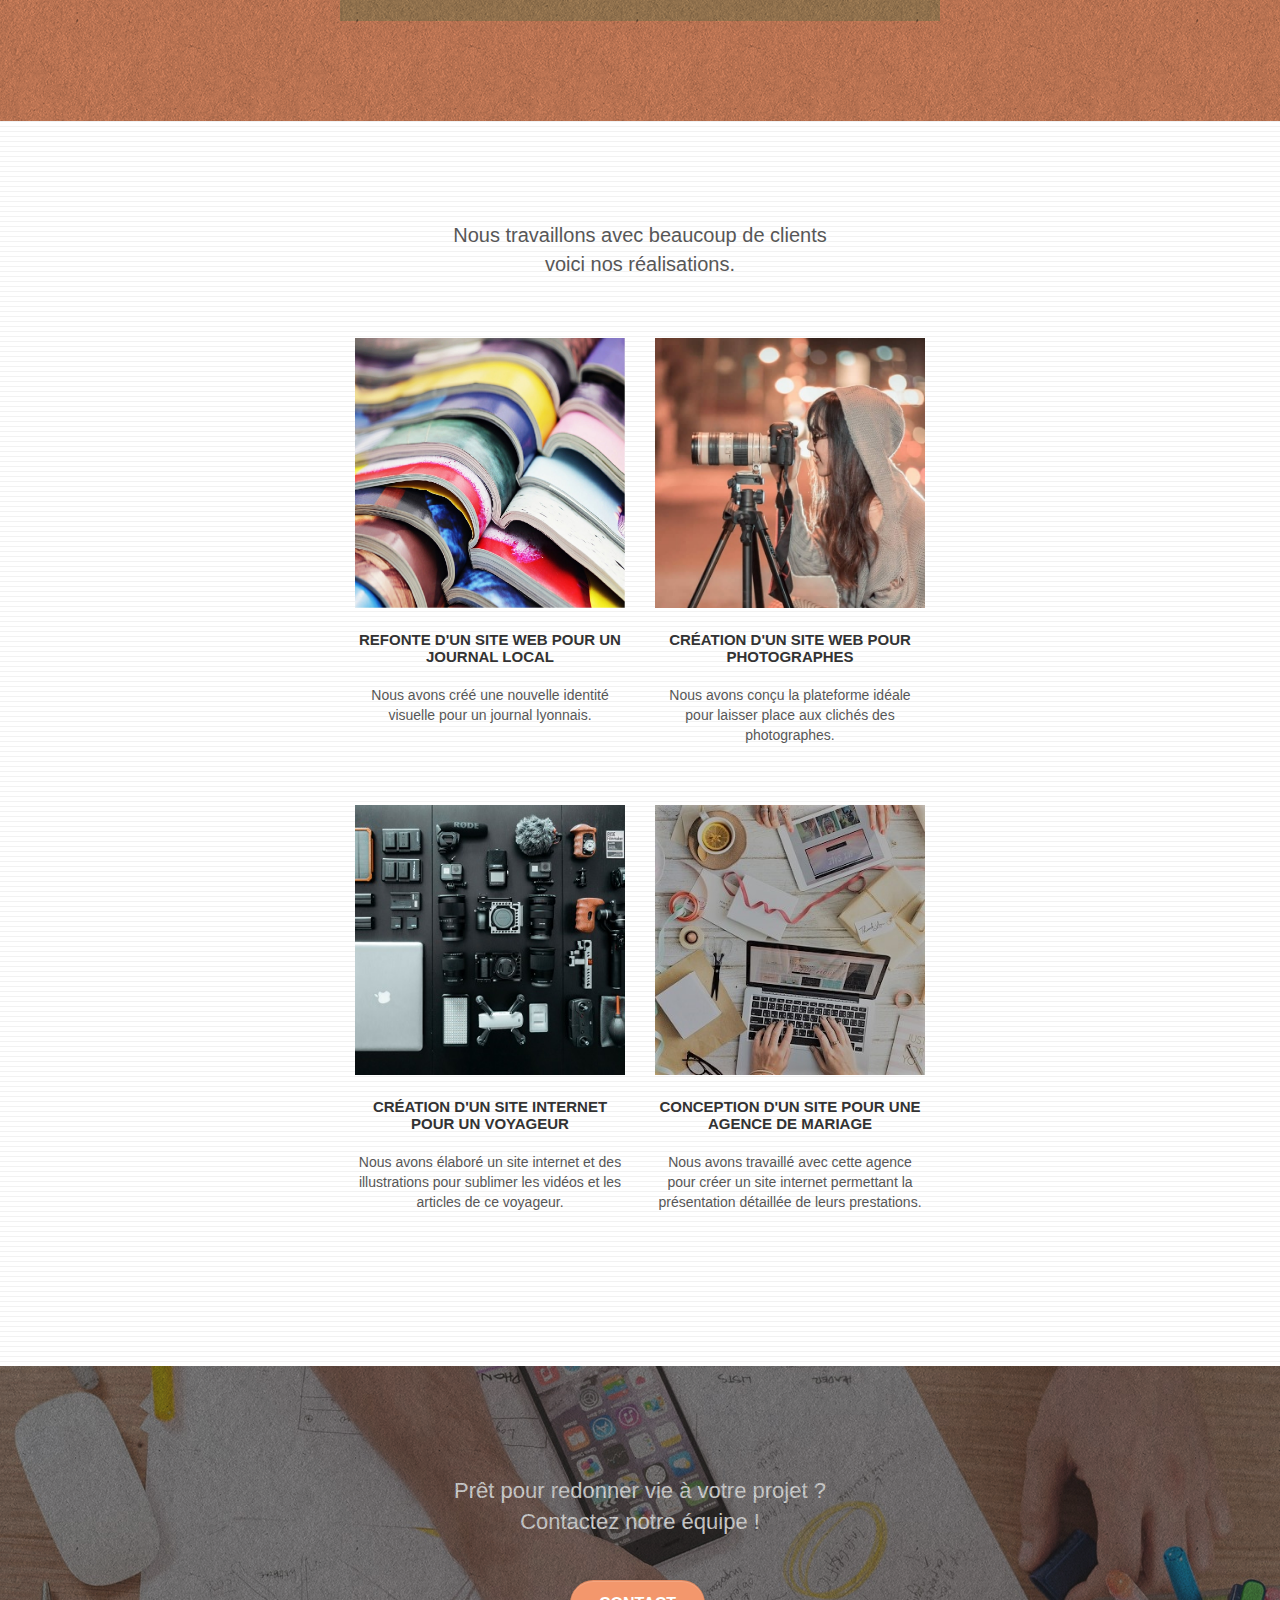
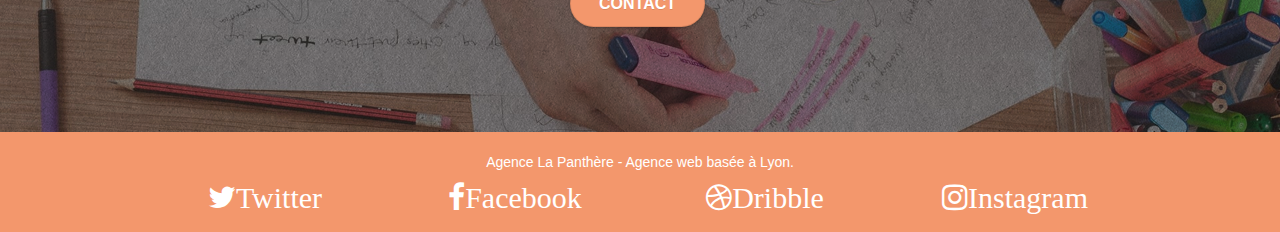
==== commit 2eddb2bf: "removed keyword" ====
--- a/index.html
+++ b/index.html
@@ -35,12 +35,8 @@
 
 				<nav class="navbar row">
 					<div class="navbar-header">
-						<div class="keywords" style="color:#cccccc;font-size:1px;">Agence web à paris, stratégie web, web design,
-							illustrations, design de site web, site web, web, internet, site internet, site</div>
 						<a class="navbar-brand" href="index.html"><img src="img/agence-la-panthere-monochrome.svg"
 								alt="paris web design logo agence web meilleure agence" height="40" /></a>
-						<div class="keywords" style="color:#cccccc;font-size:1px;">Agence web à paris, stratégie web, web design,
-							illustrations, design de site web, site web, web, internet, site internet, site</div>
 						<button id="nav-toggle" type="button" class="ui-navbar-toggle navbar-toggle" data-toggle="collapse"
 							data-target=".navbar-1">
 							<span class="sr-only">Toggle navigation</span><span class="icon-bar"></span><span
@@ -55,7 +51,7 @@
 							<li>
 							</li>
 							<li>
-								<a href="page2.html">page2 &gt;</a>
+								<a href="page2.html">Contact &gt;</a>
 							</li>
 						</ul>
 					</div>
--- a/css/style-index.css
+++ b/css/style-index.css
@@ -26,9 +26,9 @@
   background-color: transparent
 }
 
-a:active, a:hover {
+/* a:active, a:hover {
   outline: 0
-}
+} */
 
 b {
   font-weight: 700
@@ -165,11 +165,11 @@
   text-decoration: underline
 }
 
-a:focus {
+/* a:focus {
   outline: thin dotted;
   outline: 5px auto -webkit-focus-ring-color;
   outline-offset: -2px
-}
+} */
 
 img {
   vertical-align: middle
@@ -766,11 +766,11 @@
   border-radius: 4px
 }
 
-.btn:active.focus, .btn:active:focus, .btn:focus {
+/* .btn:active.focus, .btn:active:focus, .btn:focus {
   outline: thin dotted;
   outline: 5px auto -webkit-focus-ring-color;
   outline-offset: -2px
-}
+} */
 
 .btn:focus, .btn:hover {
   color: #333;
@@ -779,7 +779,7 @@
 
 .btn:active {
   background-image: none;
-  outline: 0;
+  /* outline: 0; */
   -webkit-box-shadow: inset 0 3px 5px rgba(0, 0, 0, .125);
   box-shadow: inset 0 3px 5px rgba(0, 0, 0, .125)
 }
@@ -895,9 +895,9 @@
   position: relative
 }
 
-.dropdown-toggle:focus {
+/* .dropdown-toggle:focus {
   outline: 0
-}
+} */
 
 .dropdown-header {
   display: block;
@@ -1026,9 +1026,9 @@
   border-radius: 4px
 }
 
-.navbar-toggle:focus {
+/* .navbar-toggle:focus {
   outline: 0
-}
+} */
 
 .navbar-toggle .icon-bar {
   display: block;
@@ -1231,7 +1231,7 @@
 
 a, button {
   transition: all .3s ease-in-out;
-  outline: 0 !important
+  /* outline: 0 !important */
 }
 
 a:hover {
@@ -1495,9 +1495,9 @@
   background: rgba(0, 0, 0, .3)
 }
 
-button {
+/* button {
   outline: 0 !important
-}
+} */
 
 .btn-rd {
   border-radius: 40px
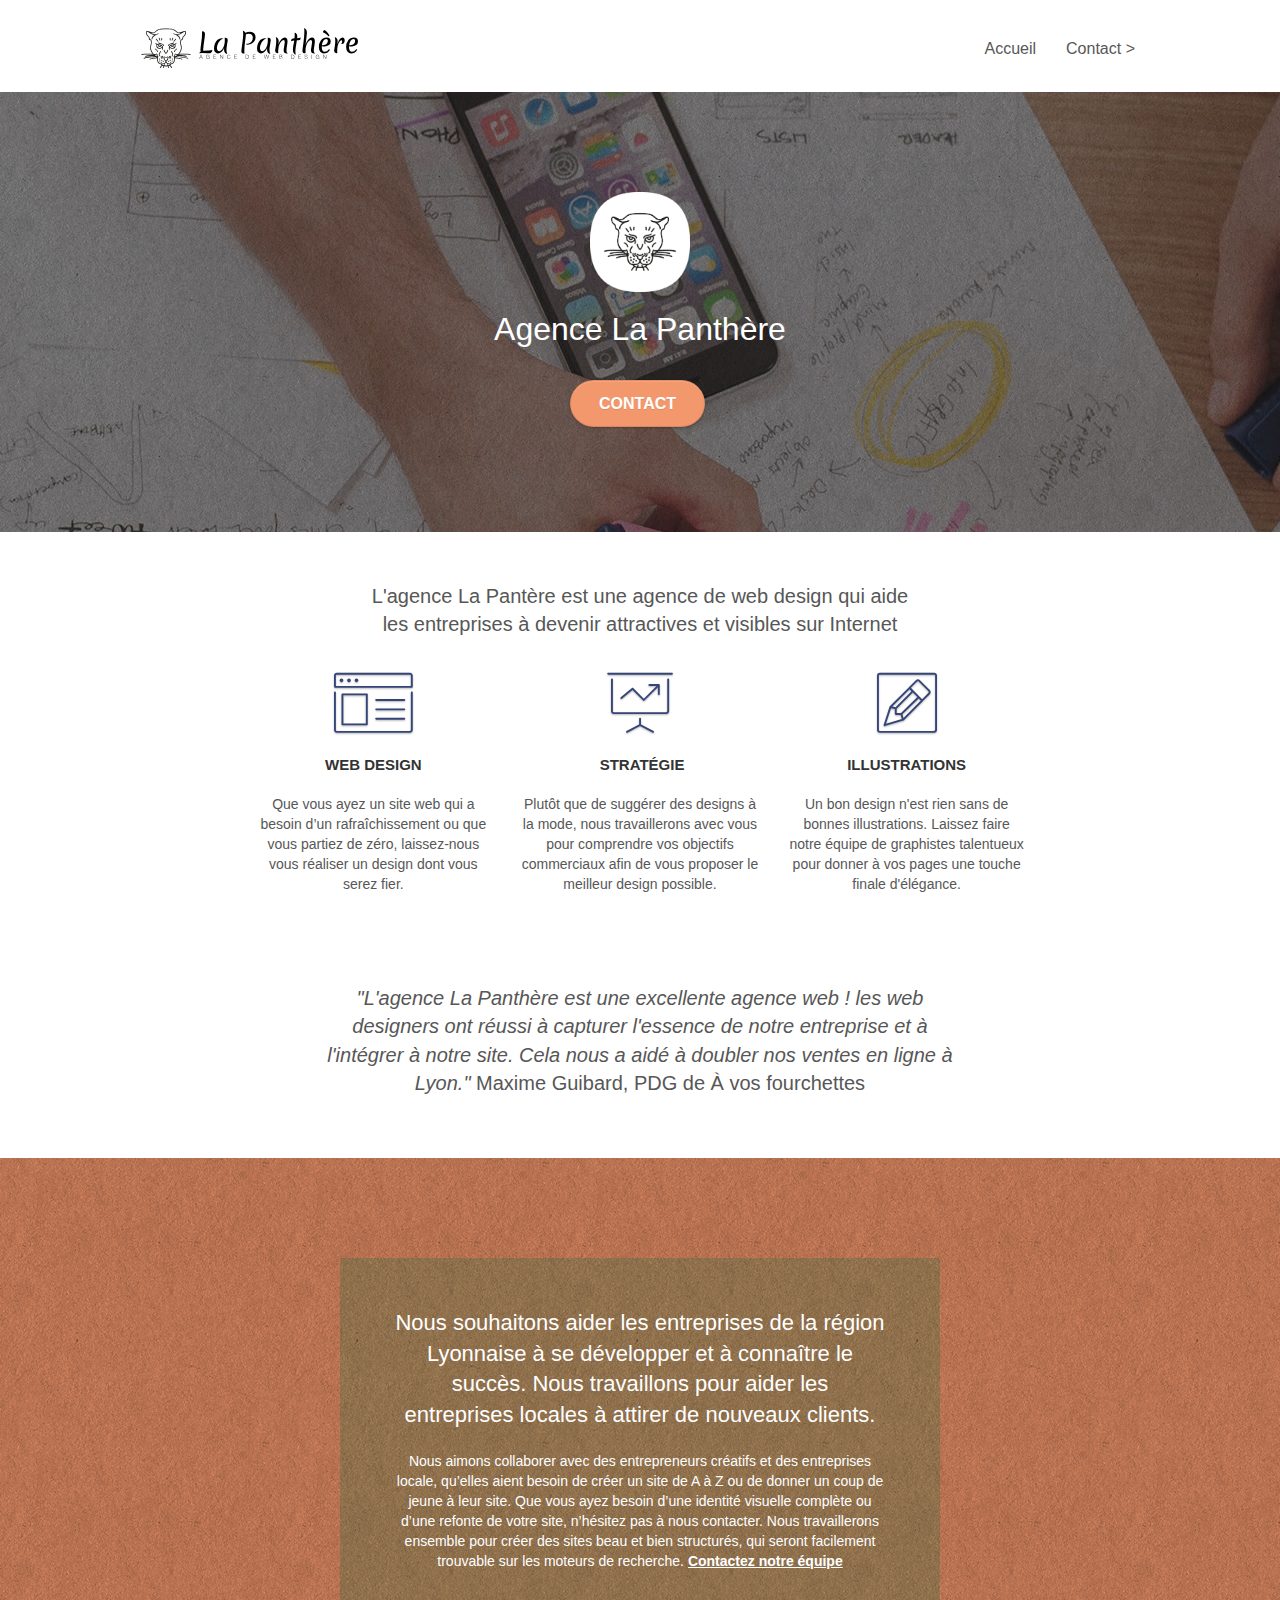
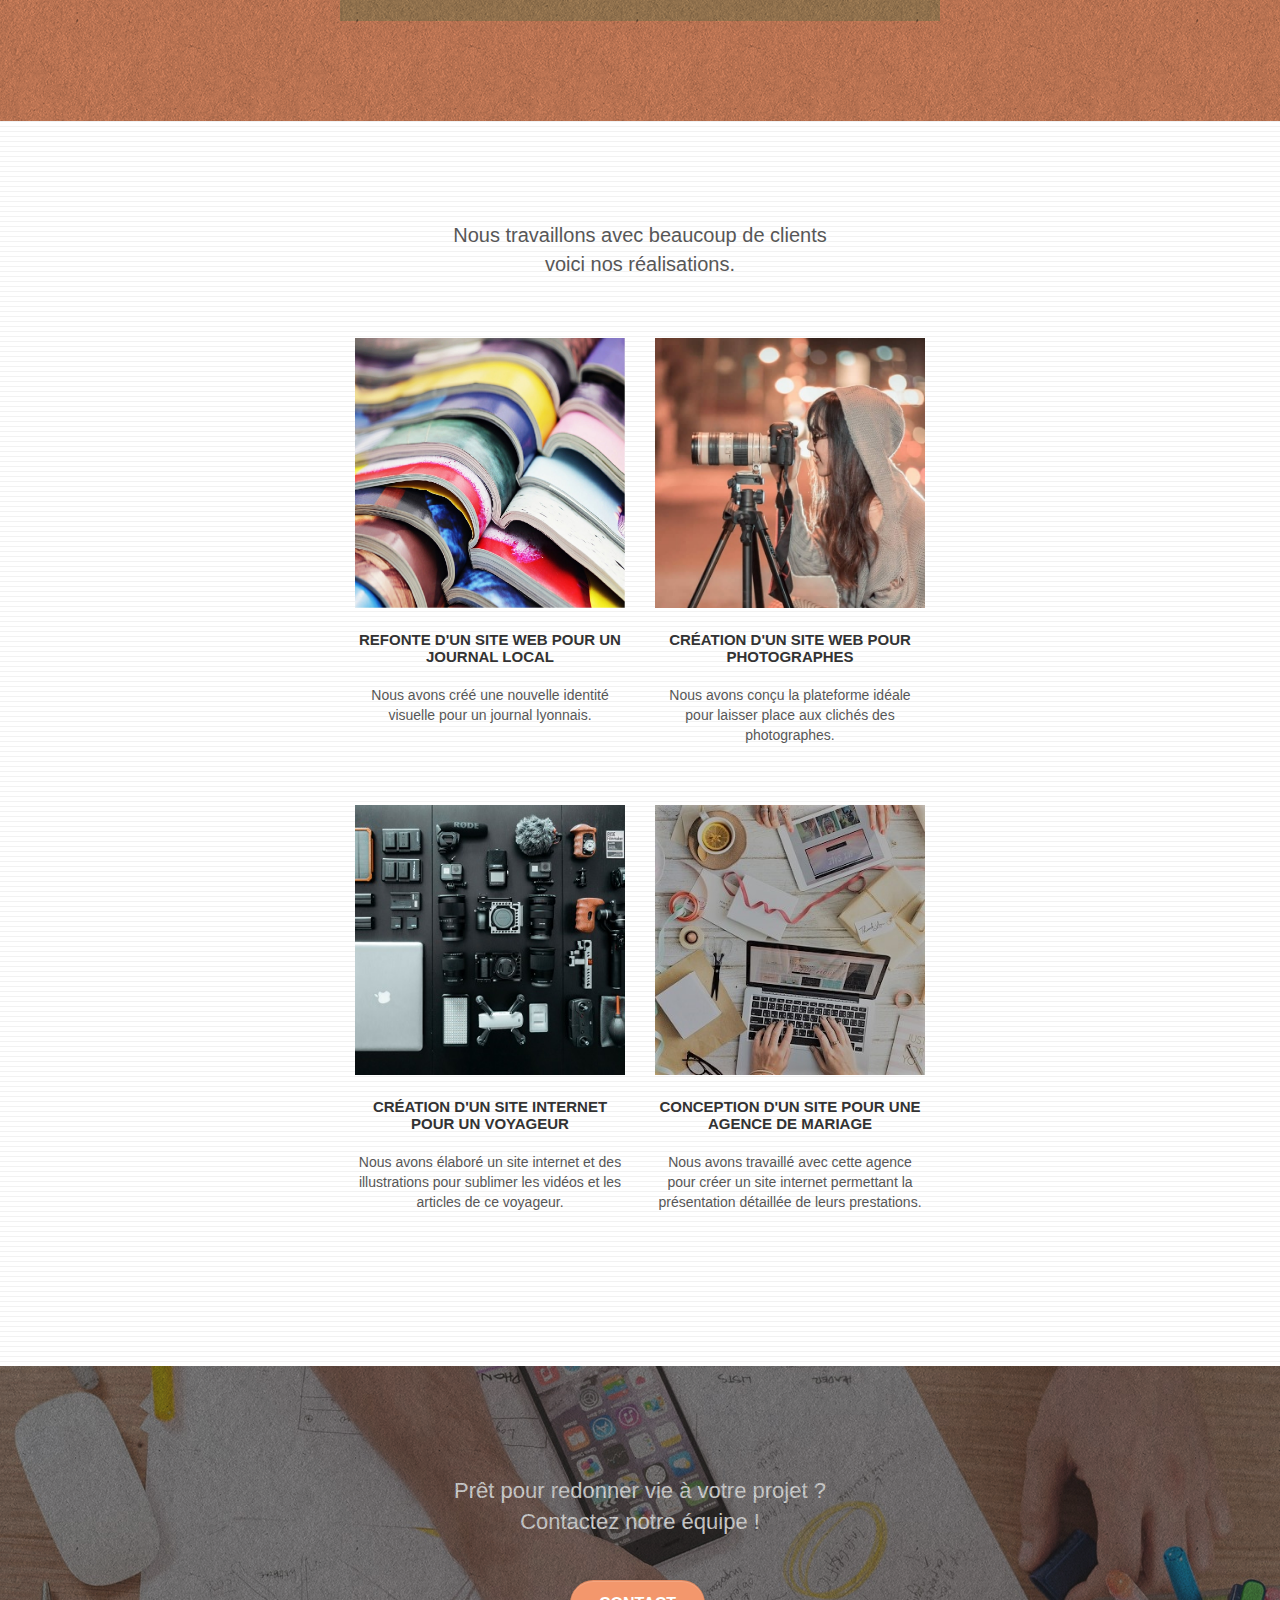
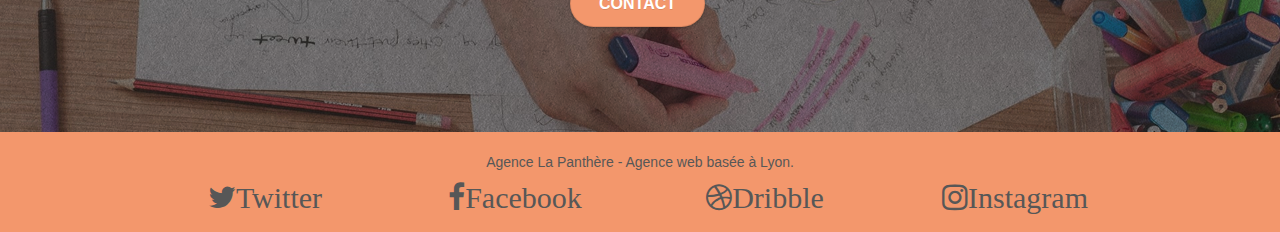
==== commit 6f452ca8: "change color footer" ====
--- a/index.html
+++ b/index.html
@@ -259,7 +259,7 @@
 			<div class="container bloc-sm">
 				<div class="row">
 					<div class="col-sm-12">
-						<p class="text-center white">
+						<p class="text-center">
 							Agence La Panthère - Agence web basée à Lyon.<br>
 						</p>
 						<div class="row row-no-gutters">
--- a/css/style-index.css
+++ b/css/style-index.css
@@ -1604,7 +1604,7 @@
   flex-direction: column;
   justify-content: center;
   align-items: center;
-  color: white !important;
+  /* color: white !important; */
 }
 
 h2 {
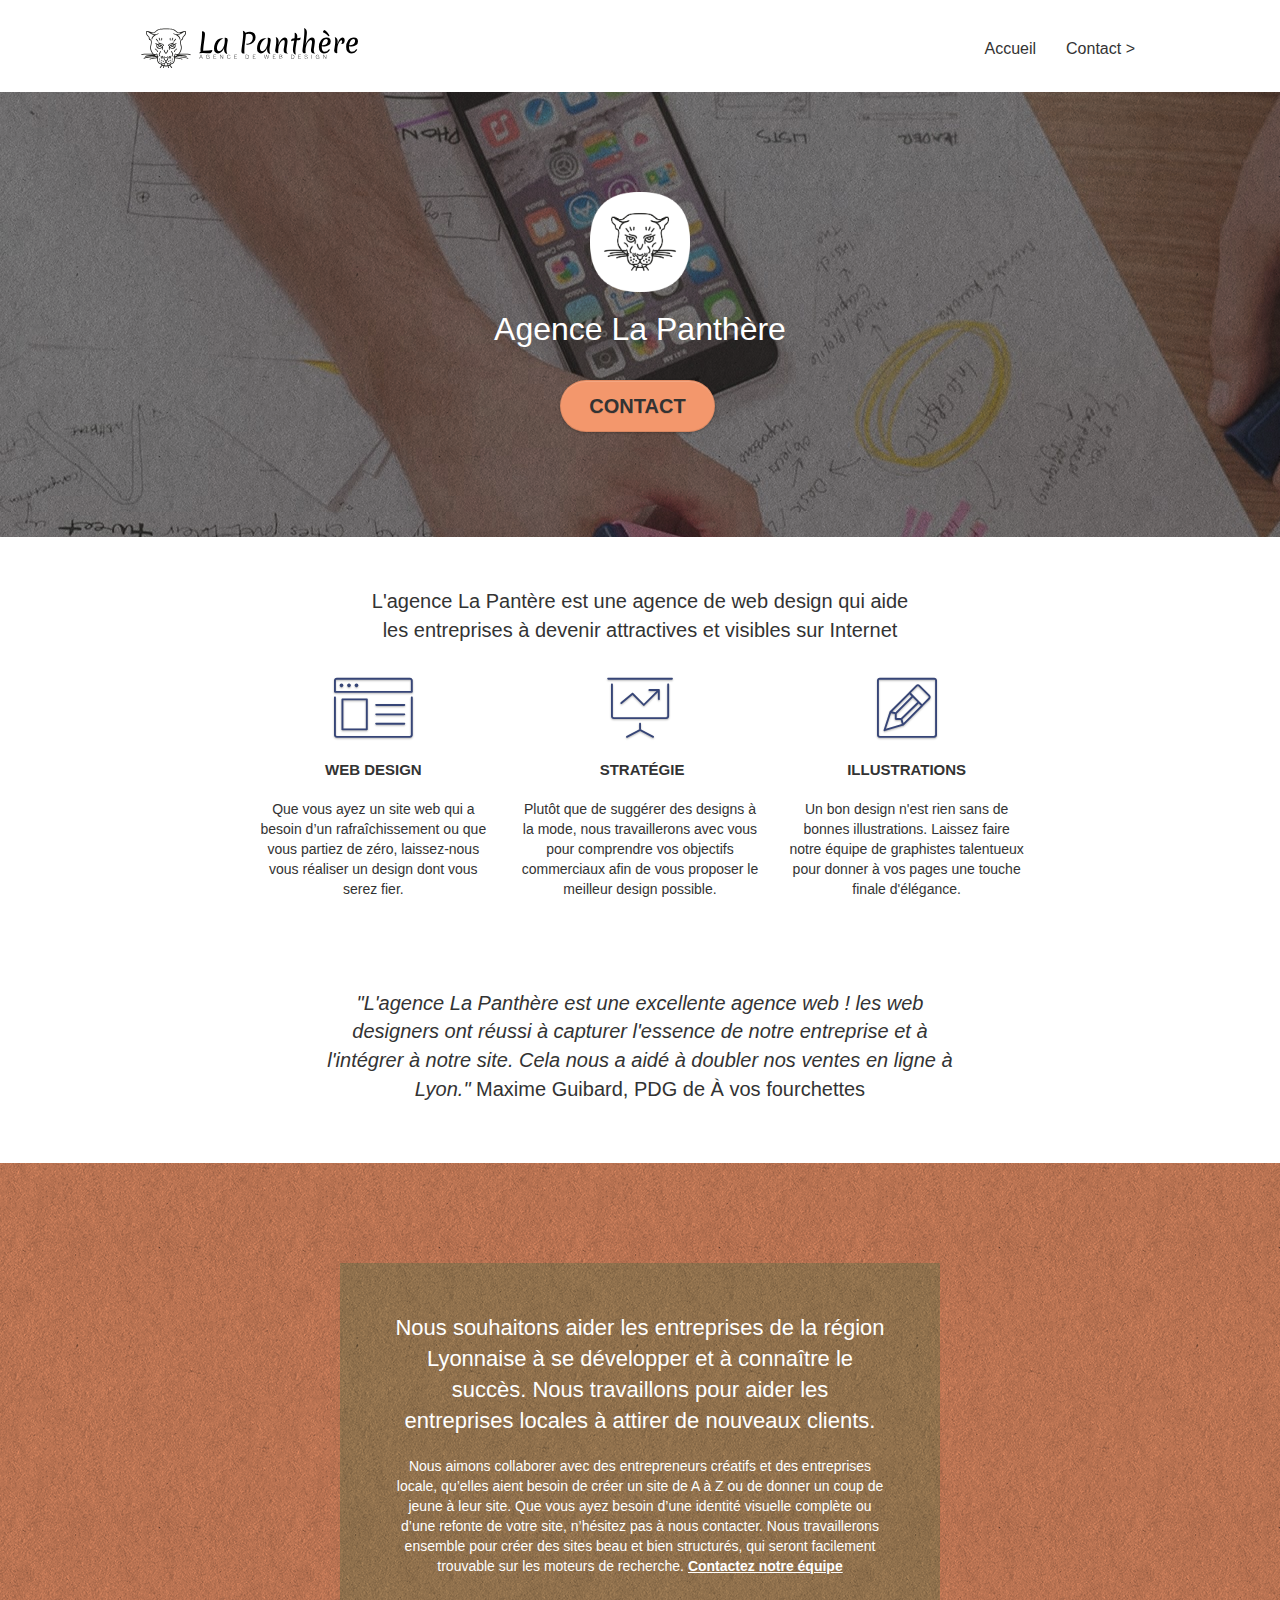
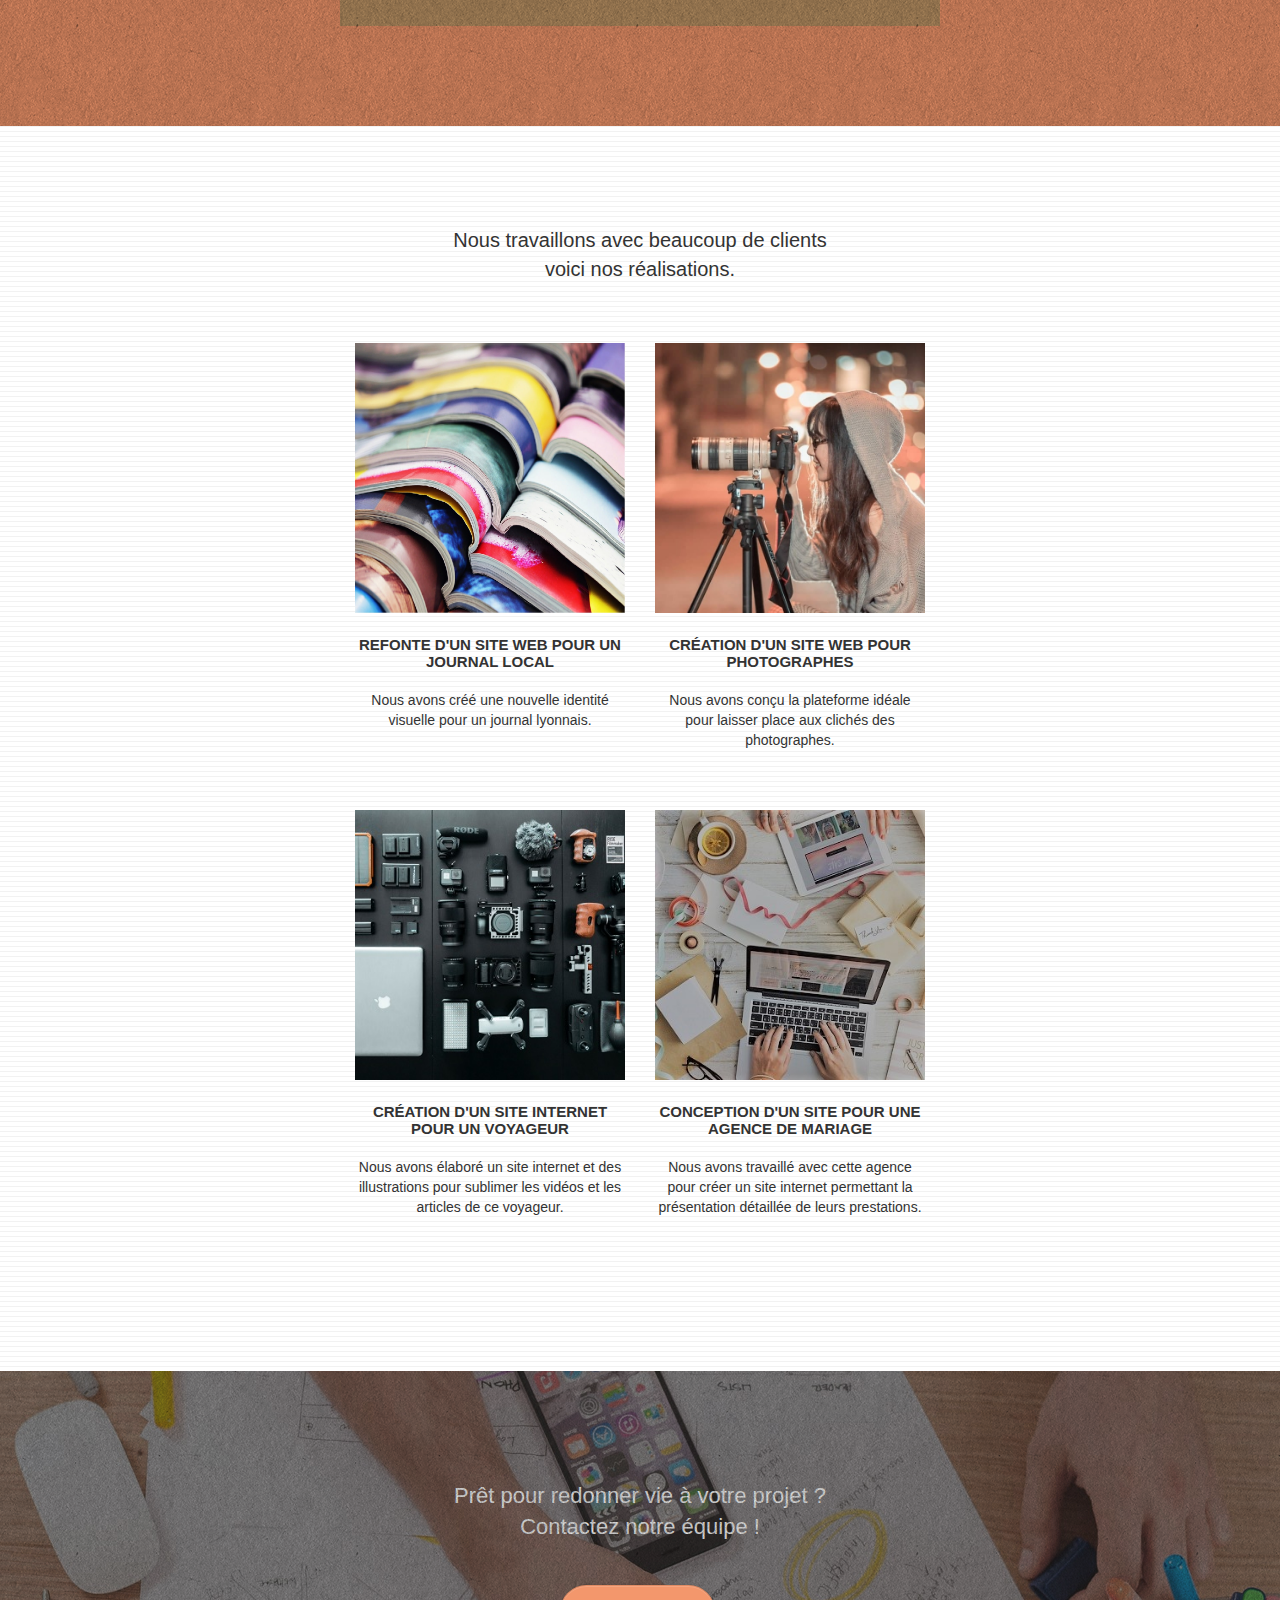
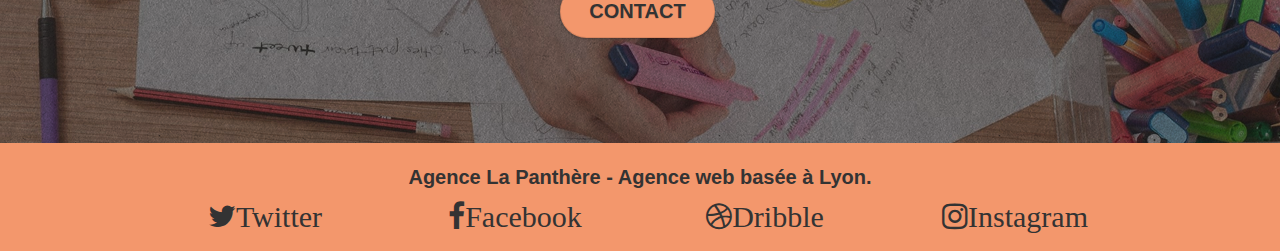
==== commit e8459963: "change font-size p  footer" ====
--- a/index.html
+++ b/index.html
@@ -35,10 +35,11 @@
 
 				<nav class="navbar row">
 					<div class="navbar-header">
-						<a class="navbar-brand" href="index.html"><img src="img/agence-la-panthere-monochrome.svg"
-								alt="paris web design logo agence web meilleure agence" height="40" /></a>
-						<button id="nav-toggle" type="button" class="ui-navbar-toggle navbar-toggle" data-toggle="collapse"
-							data-target=".navbar-1">
+						<a aria-label="Vers Accueil" class="navbar-brand" href="index.html"><img
+								src="img/agence-la-panthere-monochrome.svg" alt="paris web design logo agence web meilleure agence"
+								height="40" /></a>
+						<button aria-label="Menu Burger" id="nav-toggle" type="button" class="ui-navbar-toggle navbar-toggle"
+							data-toggle="collapse" data-target=".navbar-1">
 							<span class="sr-only">Toggle navigation</span><span class="icon-bar"></span><span
 								class="icon-bar"></span><span class="icon-bar"></span>
 						</button>
@@ -46,12 +47,12 @@
 					<div class="collapse navbar-collapse navbar-1 special-dropdown-nav">
 						<ul class="site-navigation nav navbar-nav">
 							<li>
-								<a href="index.html">Accueil</a>
+								<a aria-label="Vers Accueil" href="index.html">Accueil</a>
 							</li>
 							<li>
 							</li>
 							<li>
-								<a href="page2.html">Contact &gt;</a>
+								<a aria-label="Vers Page Contact" href="page2.html">Contact &gt;</a>
 							</li>
 						</ul>
 					</div>
@@ -72,8 +73,8 @@
 							Agence La Panthère
 						</h1>
 						<div class="text-center">
-							<a href="page2.html" class="btn btn-lg btn-clean btn-rd cta-hero btn-atomic-tangerine"
-								id="cta-hero">Contact</a>
+							<a aria-label="Vers Page Contact" href="page2.html"
+								class="btn btn-lg btn-clean btn-rd cta-hero btn-atomic-tangerine" id="cta-hero">Contact</a>
 						</div>
 					</div>
 				</div>
@@ -161,7 +162,8 @@
 							créer un site de A à Z ou de donner un coup de jeune à leur site. Que vous ayez besoin d’une identité
 							visuelle complète ou d’une refonte de votre site, n’hésitez pas à nous contacter. Nous travaillerons
 							ensemble pour créer des sites beau et bien structurés, qui seront facilement trouvable sur les moteurs de
-							recherche. <a class="ltc-white bold-link" href="page2.html">Contactez notre équipe</a>
+							recherche. <a aria-label="Vers Page Contact" class="ltc-white bold-link" href="page2.html">Contactez notre
+								équipe</a>
 						</p>
 					</div>
 				</div>
@@ -183,7 +185,7 @@
 				</div>
 				<div class="row tight-width-whitespace portfolio-row">
 					<div class="col-sm-6">
-						<a href="#" data-lightbox="img/1.jpg" data-gallery-id="gallery-1"
+						<a aria-label="Vers Portfolio" href="#" data-lightbox="img/1.jpg" data-gallery-id="gallery-1"
 							data-caption="Refonte d'un site web pour un journal local" data-frame="snapshot-lb"><img src="img/1.jpg"
 								alt="paris web design logo agence web meilleure agence et refonte site web journal"
 								class="img-responsive portfolio-thumb" /></a>
@@ -195,7 +197,7 @@
 						</p>
 					</div>
 					<div class="col-sm-6">
-						<a href="#" data-lightbox="img/2.jpg" data-gallery-id="gallery-1"
+						<a aria-label="Vers Portfolio" href="#" data-lightbox="img/2.jpg" data-gallery-id="gallery-1"
 							data-caption="Création d'un site web pour photographes" data-frame="snapshot-lb"><img src="img/2.jpg"
 								class="img-responsive portfolio-thumb"
 								alt="paris web design logo agence web meilleure agence, Création d'un site web pour photographes" /></a>
@@ -209,7 +211,7 @@
 				</div>
 				<div class="row tight-width-whitespace portfolio-row">
 					<div class="col-sm-6">
-						<a href="#" data-lightbox="img/3.png" data-gallery-id="gallery-1"
+						<a aria-label="Vers Portfolio" href="#" data-lightbox="img/3.png" data-gallery-id="gallery-1"
 							data-caption="Création d'un site internet pour un voyageur" data-frame="snapshot-lb"><img src="img/3.png"
 								class="img-responsive portfolio-thumb"
 								alt="paris web design logo agence web meilleure agence, Création d'un site web pour voyageur" /></a>
@@ -222,7 +224,7 @@
 						</p>
 					</div>
 					<div class="col-sm-6">
-						<a href="#" data-lightbox="img/4.png" data-gallery-id="gallery-1"
+						<a aria-label="Vers Portfolio" href="#" data-lightbox="img/4.png" data-gallery-id="gallery-1"
 							data-caption="Conception d'un site pour une agence de mariage" data-frame="snapshot-lb"><img
 								src="img/4.png" class="img-responsive portfolio-thumb"
 								alt="paris web design logo agence web meilleure agence, Création d'un site web pour agence de mariage" /></a>
@@ -247,7 +249,8 @@
 						Prêt pour redonner vie à votre projet ?<br>Contactez notre équipe !
 					</h2>
 					<div class="col-sm-12 text-center">
-						<a href="page2.html" class="btn btn-atomic-tangerine btn-clean btn-rd btn-lg cta-hero">Contact</a>
+						<a aria-label="Vers Page Contact" href="page2.html"
+							class="btn btn-atomic-tangerine btn-clean btn-rd btn-lg cta-hero">Contact</a>
 					</div>
 				</div>
 			</div>
@@ -265,22 +268,26 @@
 						<div class="row row-no-gutters">
 							<div class="col-sm-3">
 								<div class="text-center">
-									<a class="social" href="index.html"><span class="fa fa-twitter icon-md">Twitter</span></a>
+									<a aria-label="Vers twitter" class="social" href="index.html"><span
+											class="fa fa-twitter icon-md">Twitter</span></a>
 								</div>
 							</div>
 							<div class="col-sm-3">
 								<div class="text-center">
-									<a class="social" href="index.html"><span class="fa fa-facebook icon-md">Facebook</span></a>
+									<a aria-label="Vers facebook" class="social" href="index.html"><span
+											class="fa fa-facebook icon-md">Facebook</span></a>
 								</div>
 							</div>
 							<div class="col-sm-3">
 								<div class="text-center">
-									<a class="social" href="index.html"><span class="fa fa-dribbble icon-md">Dribble</span></a>
+									<a aria-label="Vers dribbble" class="social" href="index.html"><span
+											class="fa fa-dribbble icon-md">Dribble</span></a>
 								</div>
 							</div>
 							<div class="col-sm-3">
 								<div class="text-center">
-									<a class="social" href="index.html"><span class="fa fa-instagram icon-md">Instagram</span></a>
+									<a aria-label="Vers instagram" class="social" href="index.html"><span
+											class="fa fa-instagram icon-md">Instagram</span></a>
 								</div>
 							</div>
 						</div>
--- a/css/style-index.css
+++ b/css/style-index.css
@@ -16,6 +16,11 @@
 
 footer, header, nav {
   display: block
+}
+
+footer p {
+  font-size: 20px;
+  font-weight: 900;
 }
 
 [hidden] {
@@ -1563,7 +1568,7 @@
 .btn, a, h1, h2, h3, h4, h5, h6, p {
   font-family: helvetica;
   font-weight: 400;
-  color: #575757 !important
+  color: #333 !important
 }
 
 .container {
@@ -1590,11 +1595,11 @@
 
 .cta-hero {
   margin-top: 22px;
-  color: #fff !important;
+  color: #333;
   text-transform: uppercase;
   padding: 12px 28px 12px 28px;
-  font-size: 16px;
-  font-weight: 700
+  font-size: 20px;
+  font-weight: 900
 }
 
 .social {
@@ -1679,7 +1684,7 @@
 
 .btn-atomic-tangerine {
   background: #f3976c;
-  color: #fff !important
+  color: #333 !important
 }
 
 .btn-atomic-tangerine:hover {
